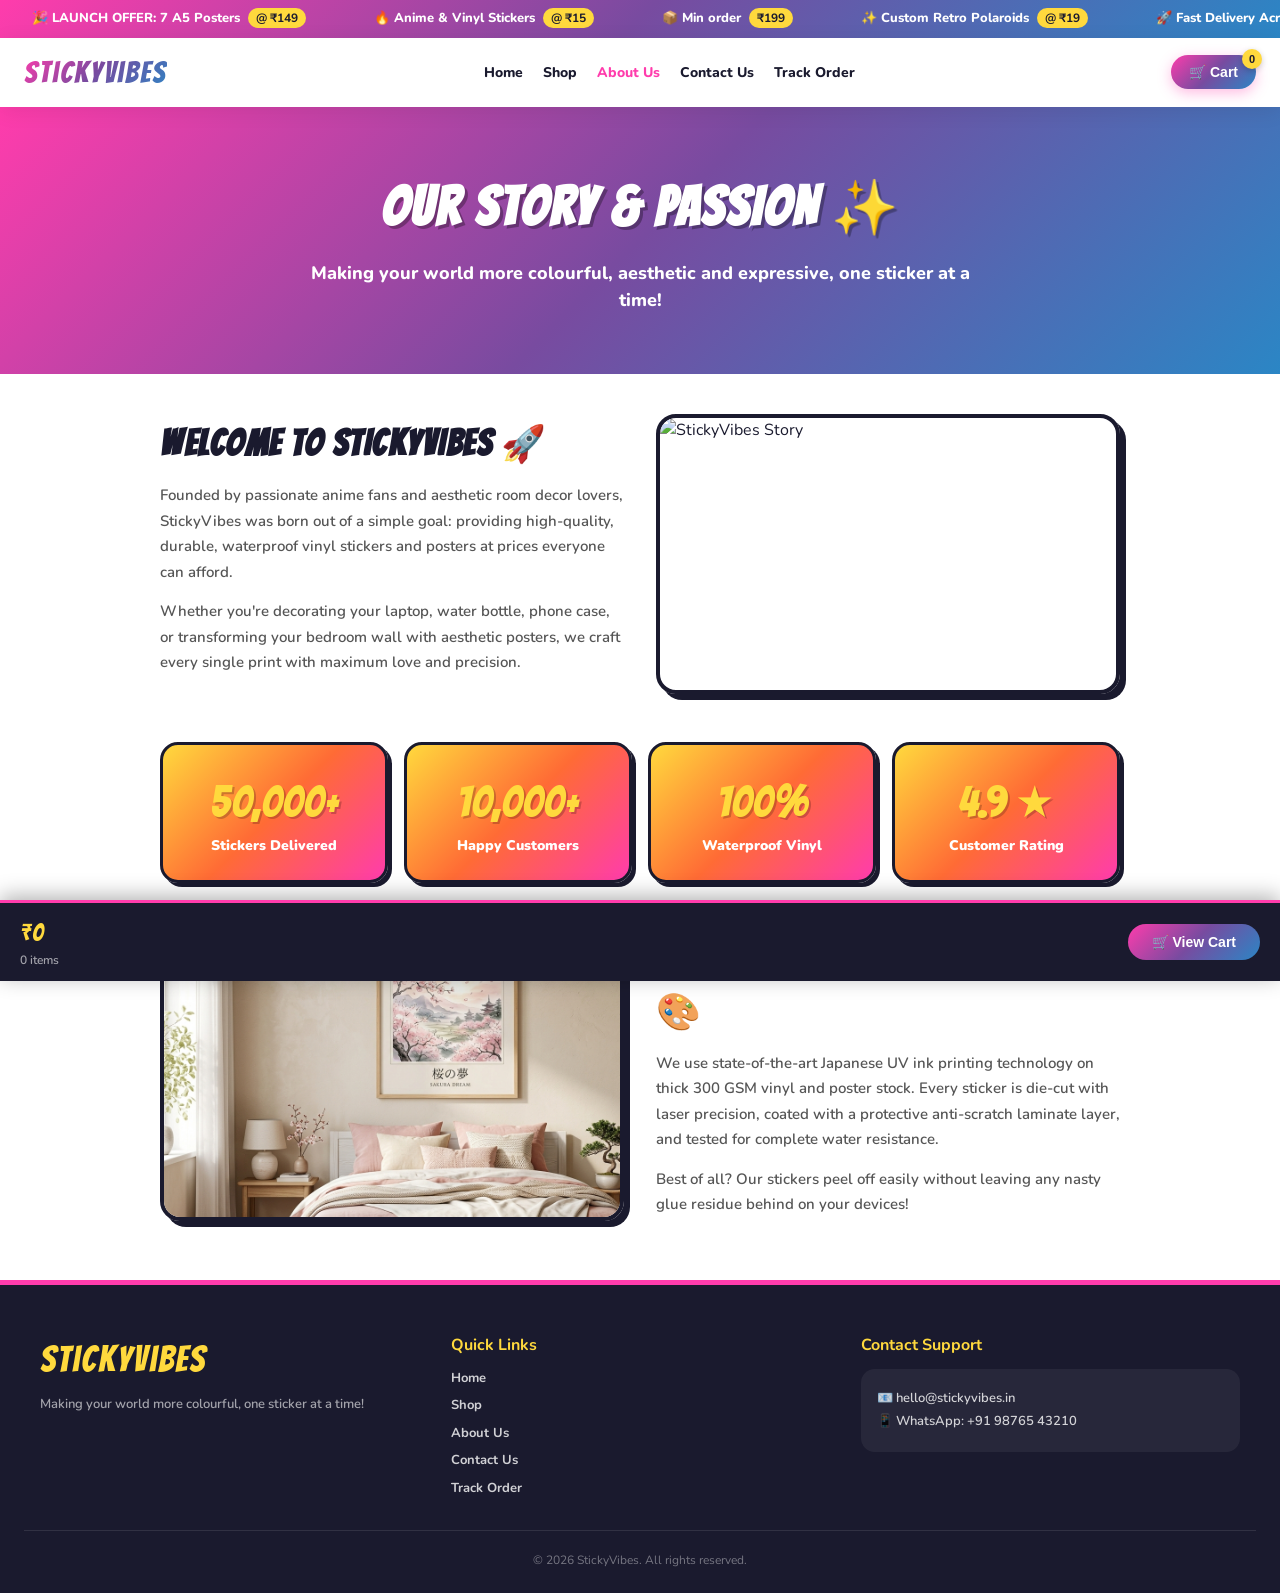
==== about.html @ 18e5ff11 "Add files via upload" ====
<!DOCTYPE html>
<html lang="en">
<head>
  <meta charset="UTF-8">
  <meta name="viewport" content="width=device-width, initial-scale=1.0">
  <title>About Us — StickyVibes</title>
  <meta name="description" content="Learn about StickyVibes - India's favorite store for high-quality anime vinyl stickers, aesthetic room posters, and custom polaroids.">
  <link href="https://fonts.googleapis.com/css2?family=Bangers&family=Nunito:wght@400;700;800;900&display=swap" rel="stylesheet">
  <link rel="stylesheet" href="css/styles.css">
  <style>
    .about-hero {
      background: var(--g1);
      color: #fff;
      padding: 60px 20px;
      text-align: center;
    }
    .about-hero h1 {
      font-family: 'Bangers', cursive;
      font-size: 54px;
      letter-spacing: 2px;
      margin-bottom: 12px;
      text-shadow: 3px 3px 0 rgba(0,0,0,0.3);
    }
    .about-container {
      max-width: 1000px;
      margin: 40px auto;
      padding: 0 20px;
    }
    .about-section {
      display: grid;
      grid-template-columns: repeat(auto-fit, minmax(300px, 1fr));
      gap: 32px;
      align-items: center;
      margin-bottom: 48px;
    }
    .about-text h2 {
      font-family: 'Bangers', cursive;
      font-size: 36px;
      color: var(--dk);
      letter-spacing: 1.5px;
      margin-bottom: 12px;
    }
    .about-text p {
      font-size: 15px;
      color: #555;
      font-weight: 600;
      line-height: 1.7;
      margin-bottom: 14px;
    }
    .about-img {
      border-radius: 20px;
      border: 4px solid var(--dk);
      box-shadow: var(--shadow-neo-lg);
      overflow: hidden;
      height: 280px;
    }
    .about-img img {
      width: 100%;
      height: 100%;
      object-fit: cover;
    }
    .stats-grid {
      display: grid;
      grid-template-columns: repeat(auto-fit, minmax(180px, 1fr));
      gap: 16px;
      margin: 30px 0;
    }
    .stat-card {
      background: var(--g2);
      border-radius: 18px;
      border: 3px solid var(--dk);
      box-shadow: var(--shadow-neo);
      padding: 24px 16px;
      text-align: center;
      color: #fff;
    }
    .stat-num {
      font-family: 'Bangers', cursive;
      font-size: 44px;
      color: var(--yw);
      text-shadow: 2px 2px 0 rgba(0,0,0,0.2);
    }
    .stat-lbl {
      font-weight: 900;
      font-size: 14px;
    }
  </style>
</head>
<body>

  <!-- ANNOUNCEMENT MARQUEE -->
  <div class="abar">
    <div class="atrk">
      <span class="aitm">🎉 LAUNCH OFFER: 7 A5 Posters <b>@ ₹149</b></span>
      <span class="aitm">🔥 Anime & Vinyl Stickers <b>@ ₹15</b></span>
      <span class="aitm">📦 Min order <b>₹199</b></span>
      <span class="aitm">✨ Custom Retro Polaroids <b>@ ₹19</b></span>
      <span class="aitm">🚀 Fast Delivery Across India</span>
    </div>
  </div>

  <!-- NAVBAR -->
  <nav>
    <a href="index.html" class="logo">StickyVibes</a>
    <ul class="nav-links">
      <li><a href="index.html">Home</a></li>
      <li><a href="shop.html">Shop</a></li>
      <li><a href="about.html" class="active">About Us</a></li>
      <li><a href="contact.html">Contact Us</a></li>
      <li><a href="track.html">Track Order</a></li>
    </ul>
    <div class="nav-actions">
      <button class="mobile-toggle" onclick="toggleMobileMenu()">☰ Menu</button>
      <button class="cbtn" onclick="openCartDrawer()">🛒 Cart <span class="cnum" id="CNUM">0</span></button>
    </div>
  </nav>

  <!-- ABOUT HERO -->
  <div class="about-hero">
    <h1>OUR STORY & PASSION ✨</h1>
    <p style="font-size:18px;font-weight:800;max-width:700px;margin:0 auto">Making your world more colourful, aesthetic and expressive, one sticker at a time!</p>
  </div>

  <!-- ABOUT MAIN CONTENT -->
  <div class="about-container">
    
    <!-- SECTION 1 -->
    <div class="about-section">
      <div class="about-text">
        <h2>WELCOME TO STICKYVIBES 🚀</h2>
        <p>Founded by passionate anime fans and aesthetic room decor lovers, StickyVibes was born out of a simple goal: providing high-quality, durable, waterproof vinyl stickers and posters at prices everyone can afford.</p>
        <p>Whether you're decorating your laptop, water bottle, phone case, or transforming your bedroom wall with aesthetic posters, we craft every single print with maximum love and precision.</p>
      </div>
      <div class="about-img">
        <img src="https://images.unsplash.com/photo-1572375992501-4b0892d50c69?w=800&auto=format&fit=crop&q=80" alt="StickyVibes Story">
      </div>
    </div>

    <!-- STATS BANNERS -->
    <div class="stats-grid">
      <div class="stat-card">
        <div class="stat-num">50,000+</div>
        <div class="stat-lbl">Stickers Delivered</div>
      </div>
      <div class="stat-card">
        <div class="stat-num">10,000+</div>
        <div class="stat-lbl">Happy Customers</div>
      </div>
      <div class="stat-card">
        <div class="stat-num">100%</div>
        <div class="stat-lbl">Waterproof Vinyl</div>
      </div>
      <div class="stat-card">
        <div class="stat-num">4.9 ★</div>
        <div class="stat-lbl">Customer Rating</div>
      </div>
    </div>

    <!-- SECTION 2 -->
    <div class="about-section" style="margin-top:48px">
      <div class="about-img">
        <img src="images/sakura_poster_1784612794472.png" alt="Print Quality">
      </div>
      <div class="about-text">
        <h2>WHY OUR QUALITY IS UNBEATABLE 🎨</h2>
        <p>We use state-of-the-art Japanese UV ink printing technology on thick 300 GSM vinyl and poster stock. Every sticker is die-cut with laser precision, coated with a protective anti-scratch laminate layer, and tested for complete water resistance.</p>
        <p>Best of all? Our stickers peel off easily without leaving any nasty glue residue behind on your devices!</p>
      </div>
    </div>

  </div>

  <!-- FOOTER -->
  <footer>
    <div class="foot-container">
      <div>
        <div class="flogo">StickyVibes</div>
        <p class="ftag">Making your world more colourful, one sticker at a time!</p>
      </div>
      <div>
        <h4 style="color:var(--yw);margin-bottom:12px;font-size:16px">Quick Links</h4>
        <div class="flinks">
          <a href="index.html">Home</a>
          <a href="shop.html">Shop</a>
          <a href="about.html">About Us</a>
          <a href="contact.html">Contact Us</a>
          <a href="track.html">Track Order</a>
        </div>
      </div>
      <div>
        <h4 style="color:var(--yw);margin-bottom:12px;font-size:16px">Contact Support</h4>
        <div class="fcon">
          <p>📧 hello@stickyvibes.in</p>
          <p>📱 WhatsApp: +91 98765 43210</p>
        </div>
      </div>
    </div>
    <div class="fbot">© 2026 StickyVibes. All rights reserved.</div>
  </footer>

  <!-- STICKY CART BAR -->
  <div class="scar" id="SCAR">
    <div>
      <div class="scpr" id="SCPR">₹0</div>
      <div class="scit" id="SCIT">0 items</div>
    </div>
    <button class="scbtn" onclick="openCartDrawer()">🛒 View Cart</button>
  </div>

  <!-- CART DRAWER MODAL -->
  <div class="cbg" id="CBG" onclick="closeCartDrawer()"></div>
  <div class="cpanel" id="CPANEL">
    <div class="cphd">
      <h3>🛒 YOUR CART</h3>
      <button class="cpclose" onclick="closeCartDrawer()">✕</button>
    </div>
    <div class="cpitems" id="CPITEMS"></div>
    <div class="cpfoot">
      <div class="cptot">
        <span>Total</span>
        <span class="cptotpr" id="CPTOT">₹0</span>
      </div>
      <a href="checkout.html" class="cobtn" style="display:block;text-align:center;text-decoration:none">💳 PROCEED TO CHECKOUT</a>
    </div>
  </div>

  <!-- SCRIPTS -->
  <script src="js/supabase.js"></script>
  <script src="js/cart.js"></script>
</body>
</html>
---- css/styles.css ----
/* ============================================================
   STICKYVIBES E-COMMERCE DESIGN SYSTEM & STYLES
   ============================================================ */
:root {
  --pk: #FF3CAC;
  --pu: #784BA0;
  --bl: #2B86C5;
  --yw: #FFD93D;
  --or: #FF6B35;
  --gr: #06D6A0;
  --dk: #1a1a2e;
  --light-bg: #f8f9fe;
  --card-bg: #ffffff;
  --g1: linear-gradient(135deg, #FF3CAC 0%, #784BA0 50%, #2B86C5 100%);
  --g2: linear-gradient(135deg, #FFD93D 0%, #FF6B35 50%, #FF3CAC 100%);
  --g3: linear-gradient(135deg, #06D6A0 0%, #2B86C5 100%);
  --shadow-sm: 0 4px 12px rgba(0, 0, 0, 0.06);
  --shadow-neo: 4px 4px 0px var(--dk);
  --shadow-neo-lg: 6px 6px 0px var(--dk);
}

* {
  margin: 0;
  padding: 0;
  box-sizing: border-box;
}

html {
  scroll-behavior: smooth;
}

body {
  font-family: 'Nunito', sans-serif;
  background-color: #ffffff;
  color: var(--dk);
  overflow-x: hidden;
  line-height: 1.5;
}

a {
  text-decoration: none;
  color: inherit;
}

/* --- ANNOUNCEMENT MARQUEE --- */
.abar {
  background: var(--g1);
  color: #fff;
  padding: 9px 0;
  overflow: hidden;
  font-size: 13px;
}
.atrk {
  display: flex;
  animation: scrollMarquee 24s linear infinite;
  white-space: nowrap;
}
.aitm {
  padding: 0 32px;
  font-weight: 800;
}
.aitm b {
  background: var(--yw);
  color: var(--dk);
  padding: 2px 8px;
  border-radius: 18px;
  margin: 0 4px;
  font-size: 12px;
}
@keyframes scrollMarquee {
  0% { transform: translateX(0); }
  100% { transform: translateX(-50%); }
}

/* --- NAVBAR --- */
nav {
  background: #ffffff;
  padding: 12px 24px;
  display: flex;
  align-items: center;
  justify-content: space-between;
  box-shadow: 0 4px 20px rgba(0, 0, 0, 0.08);
  position: sticky;
  top: 0;
  z-index: 100;
}
.nav-brand {
  display: flex;
  align-items: center;
  gap: 20px;
}
.logo {
  font-family: 'Bangers', cursive;
  font-size: 30px;
  background: var(--g1);
  -webkit-background-clip: text;
  -webkit-text-fill-color: transparent;
  letter-spacing: 2px;
  cursor: pointer;
  user-select: none;
}
.nav-links {
  display: flex;
  align-items: center;
  gap: 20px;
  list-style: none;
}
.nav-links a {
  font-weight: 800;
  font-size: 14px;
  color: var(--dk);
  transition: color 0.2s;
}
.nav-links a:hover, .nav-links a.active {
  color: var(--pk);
}
.nav-actions {
  display: flex;
  align-items: center;
  gap: 12px;
}
.cbtn {
  background: var(--g1);
  color: #fff;
  border: none;
  padding: 9px 18px;
  border-radius: 30px;
  font-weight: 800;
  cursor: pointer;
  font-size: 14px;
  position: relative;
  box-shadow: 0 4px 14px rgba(255, 60, 172, 0.35);
  display: flex;
  align-items: center;
  gap: 6px;
  transition: transform 0.15s;
}
.cbtn:hover {
  transform: translateY(-2px);
}
.cnum {
  position: absolute;
  top: -6px;
  right: -6px;
  background: var(--yw);
  color: var(--dk);
  width: 20px;
  height: 20px;
  border-radius: 50%;
  font-size: 11px;
  font-weight: 900;
  display: flex;
  align-items: center;
  justify-content: center;
  box-shadow: 0 2px 6px rgba(0,0,0,0.2);
}

/* --- HERO SECTION --- */
.hero {
  position: relative;
  overflow: hidden;
  min-height: 340px;
  display: block;
}
.hero-bg {
  position: absolute;
  inset: 0;
  background: var(--g1);
}
.hero-bg-img {
  width: 100%;
  height: 100%;
  object-fit: cover;
  display: block;
  position: absolute;
  inset: 0;
}
.hero-overlay {
  position: absolute;
  inset: 0;
  background: linear-gradient(135deg, rgba(0,0,0,0.65) 0%, rgba(0,0,0,0.3) 100%);
}
.hero-inner {
  position: relative;
  z-index: 2;
  padding: 60px 20px;
  text-align: center;
  max-width: 900px;
  margin: 0 auto;
}
.hbadge {
  display: inline-block;
  background: var(--yw);
  color: var(--dk);
  font-family: 'Bangers', cursive;
  font-size: 18px;
  padding: 6px 20px;
  border-radius: 30px;
  margin-bottom: 16px;
  box-shadow: 3px 3px 0 rgba(0, 0, 0, 0.2);
  animation: wiggle 2s ease-in-out infinite;
}
@keyframes wiggle {
  0%, 100% { transform: rotate(-2deg); }
  50% { transform: rotate(2deg); }
}
.hero-inner h1 {
  font-family: 'Bangers', cursive;
  font-size: 64px;
  color: #fff;
  text-shadow: 3px 3px 0 rgba(0, 0, 0, 0.35);
  line-height: 1.05;
  letter-spacing: 3px;
  margin-bottom: 12px;
}
.hero-inner h1 span {
  color: var(--yw);
}
.hsub {
  color: rgba(255, 255, 255, 0.95);
  font-size: 18px;
  font-weight: 800;
  margin-bottom: 24px;
  text-shadow: 1px 1px 6px rgba(0, 0, 0, 0.5);
}
.hpill {
  background: #fff;
  display: inline-block;
  padding: 10px 28px;
  border-radius: 50px;
  font-family: 'Bangers', cursive;
  font-size: 26px;
  color: var(--pk);
  margin-bottom: 24px;
  box-shadow: 0 6px 20px rgba(0, 0, 0, 0.25);
  letter-spacing: 2px;
}
.hbtns {
  display: flex;
  gap: 14px;
  justify-content: center;
  flex-wrap: wrap;
}
.by {
  background: var(--yw);
  color: var(--dk);
  padding: 14px 28px;
  border: none;
  border-radius: 50px;
  font-weight: 900;
  font-size: 15px;
  cursor: pointer;
  box-shadow: 4px 4px 0 rgba(0, 0, 0, 0.2);
  text-decoration: none;
  display: inline-block;
  transition: transform 0.15s;
}
.by:hover {
  transform: scale(1.04);
}
.bw {
  background: transparent;
  color: #fff;
  padding: 14px 28px;
  border: 3px solid #fff;
  border-radius: 50px;
  font-weight: 900;
  font-size: 15px;
  cursor: pointer;
  text-decoration: none;
  display: inline-block;
  transition: background 0.2s;
}
.bw:hover {
  background: rgba(255, 255, 255, 0.15);
}

/* --- BANNER CAROUSEL --- */
.hbanner-wrap {
  position: relative;
  overflow: hidden;
  background: var(--dk);
}
.hbanner-track {
  display: flex;
  transition: transform 0.5s cubic-bezier(0.4, 0, 0.2, 1);
}
.hbanner-slide {
  min-width: 100%;
  position: relative;
  overflow: hidden;
}
.hbanner-slide img {
  width: 100%;
  height: 320px;
  object-fit: cover;
  display: block;
}
.hbanner-slide .hbs-over {
  position: absolute;
  inset: 0;
  background: linear-gradient(to top, rgba(0,0,0,0.8) 0%, rgba(0,0,0,0.15) 70%);
  display: flex;
  flex-direction: column;
  justify-content: flex-end;
  padding: 28px 24px;
}
.hbs-badge {
  display: inline-block;
  background: var(--pk);
  color: #fff;
  font-weight: 900;
  font-size: 12px;
  padding: 4px 12px;
  border-radius: 18px;
  margin-bottom: 8px;
  width: fit-content;
}
.hbs-title {
  font-family: 'Bangers', cursive;
  font-size: 36px;
  color: #fff;
  letter-spacing: 2px;
  line-height: 1.1;
  margin-bottom: 6px;
  text-shadow: 2px 2px 0 rgba(0, 0, 0, 0.4);
}
.hbs-sub {
  font-size: 14px;
  color: rgba(255, 255, 255, 0.9);
  font-weight: 700;
  margin-bottom: 14px;
}
.hbs-btn {
  display: inline-block;
  background: var(--yw);
  color: var(--dk);
  padding: 10px 24px;
  border: none;
  border-radius: 30px;
  font-weight: 900;
  font-size: 14px;
  cursor: pointer;
  box-shadow: 3px 3px 0 rgba(0, 0, 0, 0.3);
  width: fit-content;
}

.hbanner-dots {
  position: absolute;
  bottom: 12px;
  left: 50%;
  transform: translateX(-50%);
  display: flex;
  gap: 8px;
  z-index: 5;
}
.hbd {
  width: 9px;
  height: 9px;
  border-radius: 50%;
  background: rgba(255, 255, 255, 0.4);
  cursor: pointer;
  transition: all 0.2s;
}
.hbd.on {
  background: #fff;
  transform: scale(1.3);
}
.hbarr {
  position: absolute;
  top: 50%;
  transform: translateY(-50%);
  background: rgba(255, 255, 255, 0.25);
  border: none;
  color: #fff;
  width: 36px;
  height: 36px;
  border-radius: 50%;
  cursor: pointer;
  font-size: 20px;
  display: flex;
  align-items: center;
  justify-content: center;
  z-index: 5;
  backdrop-filter: blur(4px);
}
.hbarr.prev { left: 12px; }
.hbarr.next { right: 12px; }

/* --- SECTION HEADERS --- */
.sh {
  text-align: center;
  padding: 40px 20px 20px;
  max-width: 800px;
  margin: 0 auto;
}
.sh h2 {
  font-family: 'Bangers', cursive;
  font-size: 42px;
  letter-spacing: 2px;
  line-height: 1.05;
}
.sh p {
  color: #666;
  font-weight: 700;
  margin-top: 6px;
  font-size: 15px;
}
.stag {
  display: inline-block;
  background: var(--g1);
  color: #fff;
  font-weight: 800;
  font-size: 12px;
  padding: 4px 16px;
  border-radius: 20px;
  margin-bottom: 8px;
  letter-spacing: 1px;
}

/* --- CATEGORIES GRID --- */
.cats {
  padding: 12px 20px 32px;
  max-width: 1200px;
  margin: 0 auto;
}
.cgrid {
  display: grid;
  grid-template-columns: repeat(auto-fit, minmax(220px, 1fr));
  gap: 16px;
}
.ccard {
  border-radius: 20px;
  padding: 16px;
  text-align: center;
  cursor: pointer;
  border: 3px solid var(--dk);
  box-shadow: var(--shadow-neo);
  text-decoration: none;
  display: block;
  transition: transform 0.15s, box-shadow 0.15s;
  overflow: hidden;
}
.ccard:hover {
  transform: translate(-3px, -3px);
  box-shadow: 7px 7px 0 var(--dk);
}
.ccard:active {
  transform: translate(2px, 2px);
  box-shadow: 2px 2px 0 var(--dk);
}
.ccard:nth-child(1) { background: linear-gradient(135deg, #FFD93D, #FF6B35); }
.ccard:nth-child(2) { background: linear-gradient(135deg, #FF3CAC, #784BA0); }
.ccard:nth-child(3) { background: linear-gradient(135deg, #2B86C5, #06D6A0); }
.ccard:nth-child(4) { background: linear-gradient(135deg, #FF3CAC, #FFD93D); }
.cimg {
  height: 120px;
  border-radius: 14px;
  overflow: hidden;
  margin-bottom: 10px;
  border: 2.5px solid var(--dk);
  background: #fff;
}
.cimg img {
  width: 100%;
  height: 100%;
  object-fit: cover;
  display: block;
}
.cnm {
  font-family: 'Bangers', cursive;
  font-size: 24px;
  color: #fff;
  text-shadow: 2px 2px 0 rgba(0, 0, 0, 0.2);
  letter-spacing: 1px;
}
.cpr {
  background: #fff;
  color: var(--dk);
  font-weight: 900;
  font-size: 12px;
  padding: 3px 12px;
  border-radius: 20px;
  display: inline-block;
  margin-top: 6px;
}

/* --- PRODUCT CARDS --- */
.prods {
  padding: 12px 20px 36px;
  max-width: 1200px;
  margin: 0 auto;
}
.pgrid {
  display: grid;
  grid-template-columns: repeat(auto-fill, minmax(240px, 1fr));
  gap: 20px;
}
.pcard {
  background: #fff;
  border-radius: 20px;
  border: 3px solid var(--dk);
  box-shadow: var(--shadow-neo);
  overflow: hidden;
  position: relative;
  transition: transform 0.15s, box-shadow 0.15s;
  display: flex;
  flex-direction: column;
}
.pcard:hover {
  transform: translate(-3px, -3px);
  box-shadow: 8px 8px 0 var(--dk);
}
.pthumb {
  height: 180px;
  position: relative;
  overflow: hidden;
  background: #f5f5f5;
  cursor: pointer;
}
.pthumb img {
  width: 100%;
  height: 100%;
  object-fit: cover;
  display: block;
  transition: transform 0.3s ease;
}
.pcard:hover .pthumb img {
  transform: scale(1.05);
}
.pbadge {
  position: absolute;
  top: 10px;
  right: 10px;
  background: var(--pk);
  color: #fff;
  font-weight: 900;
  font-size: 11px;
  padding: 4px 10px;
  border-radius: 20px;
  border: 2px solid #fff;
  z-index: 1;
}
.pbadge.hot { background: var(--or); }
.pbadge.new { background: var(--gr); color: var(--dk); }
.pbadge.trend { background: var(--pu); }

.pinfo {
  padding: 14px;
  display: flex;
  flex-direction: column;
  flex: 1;
}
.pinfo h3 {
  font-weight: 900;
  font-size: 15px;
  margin-bottom: 4px;
  color: var(--dk);
  cursor: pointer;
}
.pinfo h3:hover {
  color: var(--pk);
}
.pinfo p {
  font-size: 12px;
  color: #777;
  margin-bottom: 12px;
  flex: 1;
}
.prow {
  display: flex;
  align-items: center;
  justify-content: space-between;
  margin-top: auto;
}
.pprice {
  font-family: 'Bangers', cursive;
  font-size: 24px;
  color: var(--pk);
  letter-spacing: 1px;
}
.abtn {
  background: var(--g1);
  color: #fff;
  border: none;
  padding: 8px 16px;
  border-radius: 20px;
  font-weight: 900;
  font-size: 13px;
  cursor: pointer;
  box-shadow: 2px 2px 0 rgba(0, 0, 0, 0.15);
  transition: transform 0.1s;
}
.abtn:hover {
  transform: scale(1.05);
}

/* --- LAUNCH OFFER CARD --- */
.osec {
  padding: 12px 20px 40px;
  max-width: 800px;
  margin: 0 auto;
}
.ocard {
  background: var(--g2);
  border-radius: 24px;
  border: 4px solid var(--dk);
  box-shadow: var(--shadow-neo-lg);
  padding: 32px 24px;
  text-align: center;
  position: relative;
  overflow: hidden;
}
.oribb {
  position: absolute;
  top: 20px;
  left: -30px;
  background: var(--dk);
  color: var(--yw);
  font-family: 'Bangers', cursive;
  font-size: 13px;
  padding: 6px 42px;
  transform: rotate(-35deg);
  letter-spacing: 2px;
}
.ocard h2 {
  font-family: 'Bangers', cursive;
  font-size: 48px;
  color: #fff;
  text-shadow: 3px 3px 0 rgba(0, 0, 0, 0.2);
  line-height: 1;
  margin-bottom: 6px;
  letter-spacing: 2px;
}
.ostrike {
  color: rgba(255, 255, 255, 0.75);
  font-weight: 700;
  text-decoration: line-through;
  font-size: 16px;
}
.obig {
  font-family: 'Bangers', cursive;
  font-size: 64px;
  color: var(--yw);
  text-shadow: 4px 4px 0 rgba(0, 0, 0, 0.2);
  letter-spacing: 3px;
  line-height: 1;
}
.olist {
  background: rgba(255, 255, 255, 0.2);
  border-radius: 14px;
  padding: 12px;
  margin: 16px 0;
}
.olist p {
  color: #fff;
  font-weight: 800;
  font-size: 14px;
  margin: 4px 0;
}
.obtn {
  background: var(--dk);
  color: var(--yw);
  width: 100%;
  padding: 16px;
  border: none;
  border-radius: 50px;
  font-family: 'Bangers', cursive;
  font-size: 24px;
  cursor: pointer;
  letter-spacing: 3px;
  box-shadow: 4px 4px 0 rgba(0, 0, 0, 0.3);
  animation: pulseDeal 2s infinite;
}
@keyframes pulseDeal {
  0%, 100% { transform: scale(1); }
  50% { transform: scale(1.02); }
}

/* --- REVIEWS & WHY US --- */
.wsec {
  background: #f9f9ff;
  padding: 40px 20px;
}
.wgrid {
  display: grid;
  grid-template-columns: repeat(auto-fit, minmax(180px, 1fr));
  gap: 16px;
  max-width: 1200px;
  margin: 20px auto 0;
}
.wcard {
  background: #fff;
  border-radius: 16px;
  border: 3px solid var(--dk);
  box-shadow: var(--shadow-neo);
  padding: 20px 14px;
  text-align: center;
}
.wico { font-size: 36px; margin-bottom: 8px; }
.wcard h3 { font-weight: 900; font-size: 14px; color: var(--dk); margin-bottom: 4px; }
.wcard p { font-size: 12px; color: #666; font-weight: 600; }

.rsec { padding: 40px 20px; max-width: 1200px; margin: 0 auto; }
.rgrid { display: grid; grid-template-columns: repeat(auto-fit, minmax(260px, 1fr)); gap: 16px; margin-top: 20px; }
.rcard { background: #fff; border-radius: 16px; border: 3px solid var(--dk); box-shadow: var(--shadow-neo); padding: 18px; }
.rstars { color: var(--yw); font-size: 18px; margin-bottom: 6px; }
.rtxt { font-size: 13px; font-weight: 600; color: #444; margin-bottom: 10px; }
.rnm { font-weight: 900; font-size: 12px; color: var(--pk); }
.rchk { font-size: 11px; color: var(--gr); font-weight: 700; }

/* --- INSTAGRAM GRID --- */
.isec { padding: 40px 20px; background: var(--dk); }
.isec .sh h2 { color: #fff; } .isec .sh p { color: rgba(255,255,255,0.6); }
.igrid { display: grid; grid-template-columns: repeat(auto-fit, minmax(140px, 1fr)); gap: 10px; max-width: 1000px; margin: 20px auto 0; }
.iitem { aspect-ratio: 1; border-radius: 12px; overflow: hidden; border: 2px solid rgba(255,255,255,0.15); }
.ifollow { text-align: center; margin-top: 24px; }
.ifollow a { background: var(--g1); color: #fff; padding: 12px 28px; border-radius: 50px; font-weight: 900; font-size: 14px; display: inline-block; }

/* --- FOOTER --- */
footer {
  background: var(--dk);
  color: #fff;
  padding: 48px 24px 24px;
  border-top: 5px solid var(--pk);
}
.foot-container {
  max-width: 1200px;
  margin: 0 auto;
  display: grid;
  grid-template-columns: repeat(auto-fit, minmax(220px, 1fr));
  gap: 32px;
  margin-bottom: 32px;
}
.flogo { font-family: 'Bangers', cursive; font-size: 36px; color: var(--yw); letter-spacing: 2px; margin-bottom: 8px; }
.ftag { font-size: 13px; color: rgba(255,255,255,0.6); font-weight: 600; margin-bottom: 16px; }
.flinks { display: flex; flex-direction: column; gap: 8px; }
.flinks a { color: rgba(255,255,255,0.8); font-size: 13px; font-weight: 700; transition: color 0.2s; }
.flinks a:hover { color: var(--yw); }
.fcon { background: rgba(255,255,255,0.06); border-radius: 14px; padding: 16px; }
.fcon p { font-size: 13px; color: rgba(255,255,255,0.8); font-weight: 600; margin: 4px 0; }
.fbot { text-align: center; font-size: 12px; color: rgba(255,255,255,0.4); padding-top: 20px; border-top: 1px solid rgba(255,255,255,0.1); }

/* --- FLOATING CART & WHATSAPP --- */
.scar {
  position: fixed;
  bottom: 0;
  left: 0;
  right: 0;
  background: var(--dk);
  padding: 12px 20px;
  z-index: 200;
  display: flex;
  align-items: center;
  justify-content: space-between;
  box-shadow: 0 -4px 20px rgba(0,0,0,0.3);
  border-top: 3px solid var(--pk);
  transform: translateY(100%);
  transition: transform 0.3s;
}
.scar.on { transform: translateY(0); }
.scpr { font-family: 'Bangers', cursive; font-size: 24px; color: var(--yw); letter-spacing: 1px; }
.scit { font-size: 12px; color: rgba(255,255,255,0.6); font-weight: 600; }
.scbtn { background: var(--g1); color: #fff; border: none; padding: 10px 24px; border-radius: 30px; font-weight: 900; font-size: 14px; cursor: pointer; }

.wabtn {
  position: fixed;
  bottom: 84px;
  right: 18px;
  background: #25D366;
  color: #fff;
  width: 54px;
  height: 54px;
  border-radius: 50%;
  display: flex;
  align-items: center;
  justify-content: center;
  font-size: 26px;
  box-shadow: 0 4px 20px rgba(37,211,102,0.5);
  z-index: 199;
  text-decoration: none;
  animation: bounceWa 3s ease-in-out infinite;
}
@keyframes bounceWa {
  0%, 100% { transform: translateY(0); }
  50% { transform: translateY(-8px); }
}

/* --- CART DRAWER --- */
.cbg { position: fixed; inset: 0; background: rgba(0,0,0,0.6); z-index: 499; display: none; }
.cbg.on { display: block; }
.cpanel {
  position: fixed;
  top: 0;
  right: -100%;
  width: 100%;
  max-width: 420px;
  height: 100%;
  background: #fff;
  z-index: 500;
  transition: right 0.3s ease;
  display: flex;
  flex-direction: column;
  box-shadow: -6px 0 24px rgba(0,0,0,0.2);
}
.cpanel.on { right: 0; }
.cphd { background: var(--g1); padding: 20px; display: flex; align-items: center; justify-content: space-between; }
.cphd h3 { font-family: 'Bangers', cursive; font-size: 26px; color: #fff; letter-spacing: 2px; }
.cpclose { background: none; border: none; color: #fff; font-size: 26px; cursor: pointer; font-weight: 900; }
.cpitems { flex: 1; overflow-y: auto; padding: 16px; }
.cpitem { display: flex; align-items: center; gap: 12px; border-bottom: 2px solid #f0f0f0; padding: 12px 0; }
.cpth { width: 64px; height: 64px; border-radius: 12px; overflow: hidden; flex-shrink: 0; border: 2px solid #eee; }
.cpth img { width: 100%; height: 100%; object-fit: cover; }
.cpnm { font-weight: 900; font-size: 13px; margin-bottom: 2px; }
.cppr { font-family: 'Bangers', cursive; font-size: 20px; color: var(--pk); letter-spacing: 1px; }
.cpqty { display: flex; align-items: center; gap: 8px; margin-top: 4px; }
.qbtn { background: var(--g1); color: #fff; border: none; width: 24px; height: 24px; border-radius: 50%; font-weight: 900; cursor: pointer; font-size: 14px; display: flex; align-items: center; justify-content: center; }
.cpfoot { padding: 20px; border-top: 3px solid #eee; background: #fff; }
.cptot { display: flex; justify-content: space-between; align-items: center; margin-bottom: 10px; }
.cptot span:first-child { font-weight: 800; font-size: 15px; }
.cptotpr { font-family: 'Bangers', cursive; font-size: 28px; color: var(--pk); letter-spacing: 2px; }
.minnote { background: #fff3cd; color: #856404; padding: 8px 12px; border-radius: 8px; font-size: 12px; font-weight: 700; margin-bottom: 10px; text-align: center; display: none; }
.cobtn { background: var(--g1); color: #fff; border: none; width: 100%; padding: 16px; border-radius: 50px; font-family: 'Bangers', cursive; font-size: 22px; cursor: pointer; letter-spacing: 2px; }

/* --- TOAST --- */
.tst {
  position: fixed;
  bottom: 90px;
  left: 50%;
  transform: translateX(-50%) translateY(20px);
  background: var(--dk);
  color: #fff;
  padding: 10px 24px;
  border-radius: 30px;
  font-weight: 800;
  font-size: 13px;
  z-index: 900;
  opacity: 0;
  transition: all 0.3s;
  white-space: nowrap;
  border: 2px solid var(--pk);
  box-shadow: 0 4px 16px rgba(0,0,0,0.3);
}
.tst.on { opacity: 1; transform: translateX(-50%) translateY(0); }

/* --- MODAL DIALOGS --- */
.polmod { position: fixed; inset: 0; background: rgba(0,0,0,0.65); z-index: 700; display: none; align-items: flex-end; justify-content: center; }
.polmod.on { display: flex; }
.polbox { background: #fff; border-radius: 24px 24px 0 0; width: 100%; max-width: 540px; max-height: 85vh; overflow-y: auto; padding: 24px 20px 40px; }
.polbox h2 { font-family: 'Bangers', cursive; font-size: 28px; letter-spacing: 2px; margin-bottom: 12px; }
.polbox h3 { font-weight: 900; font-size: 15px; margin: 14px 0 4px; color: var(--pk); }
.polbox p { font-size: 12px; color: #555; font-weight: 600; line-height: 1.7; margin-bottom: 8px; }
.polcl { float: right; background: none; border: none; font-size: 24px; cursor: pointer; color: #bbb; }

/* --- MOBILE MENU TOGGLE --- */
.mobile-toggle {
  display: none;
  background: var(--g1);
  color: #fff;
  border: none;
  padding: 8px 14px;
  border-radius: 20px;
  font-weight: 800;
  font-size: 13px;
  cursor: pointer;
}

/* --- RESPONSIVE ADJUSTMENTS --- */
@media (max-width: 768px) {
  .mobile-toggle {
    display: block;
  }
  .nav-links {
    display: none;
    position: absolute;
    top: 100%;
    left: 0;
    right: 0;
    background: #ffffff;
    flex-direction: column;
    padding: 16px;
    gap: 14px;
    box-shadow: 0 10px 24px rgba(0,0,0,0.12);
    border-bottom: 3px solid var(--pk);
  }
  .nav-links.open {
    display: flex;
  }
  .hero-inner h1 { font-size: 42px; }
  .hero-inner { padding: 40px 16px; }
  .hbanner-slide img { height: 240px; }
  .hbs-title { font-size: 26px; }
  .sh h2 { font-size: 32px; }
}

@media (max-width: 500px) {
  .pgrid {
    grid-template-columns: repeat(2, 1fr);
    gap: 10px;
  }
  .pcard {
    border-width: 2px;
  }
  .pthumb {
    height: 130px;
  }
  .pinfo {
    padding: 8px 10px;
  }
  .pinfo h3 {
    font-size: 13px;
  }
  .pinfo p {
    font-size: 10px;
    margin-bottom: 6px;
  }
  .pprice {
    font-size: 16px;
  }
  .abtn {
    font-size: 11px;
    padding: 4px 10px;
  }
  .cgrid {
    grid-template-columns: repeat(2, 1fr);
    gap: 10px;
  }
  .ccard {
    padding: 10px;
    border-width: 2px;
  }
  .cimg {
    height: 80px;
    border-width: 2px;
  }
  .cnm {
    font-size: 16px;
  }
  .cpr {
    font-size: 10px;
    padding: 2px 8px;
  }
  .sh h2 {
    font-size: 26px;
  }
  .co-container {
    padding: 12px;
    gap: 14px;
  }
  .co-box {
    padding: 16px;
  }
  nav {
    padding: 10px 14px;
  }
  .logo {
    font-size: 22px;
  }
  .polbox {
    padding: 16px 14px 30px;
  }
  .tst {
    font-size: 11px;
    padding: 8px 16px;
    bottom: 80px;
  }
}
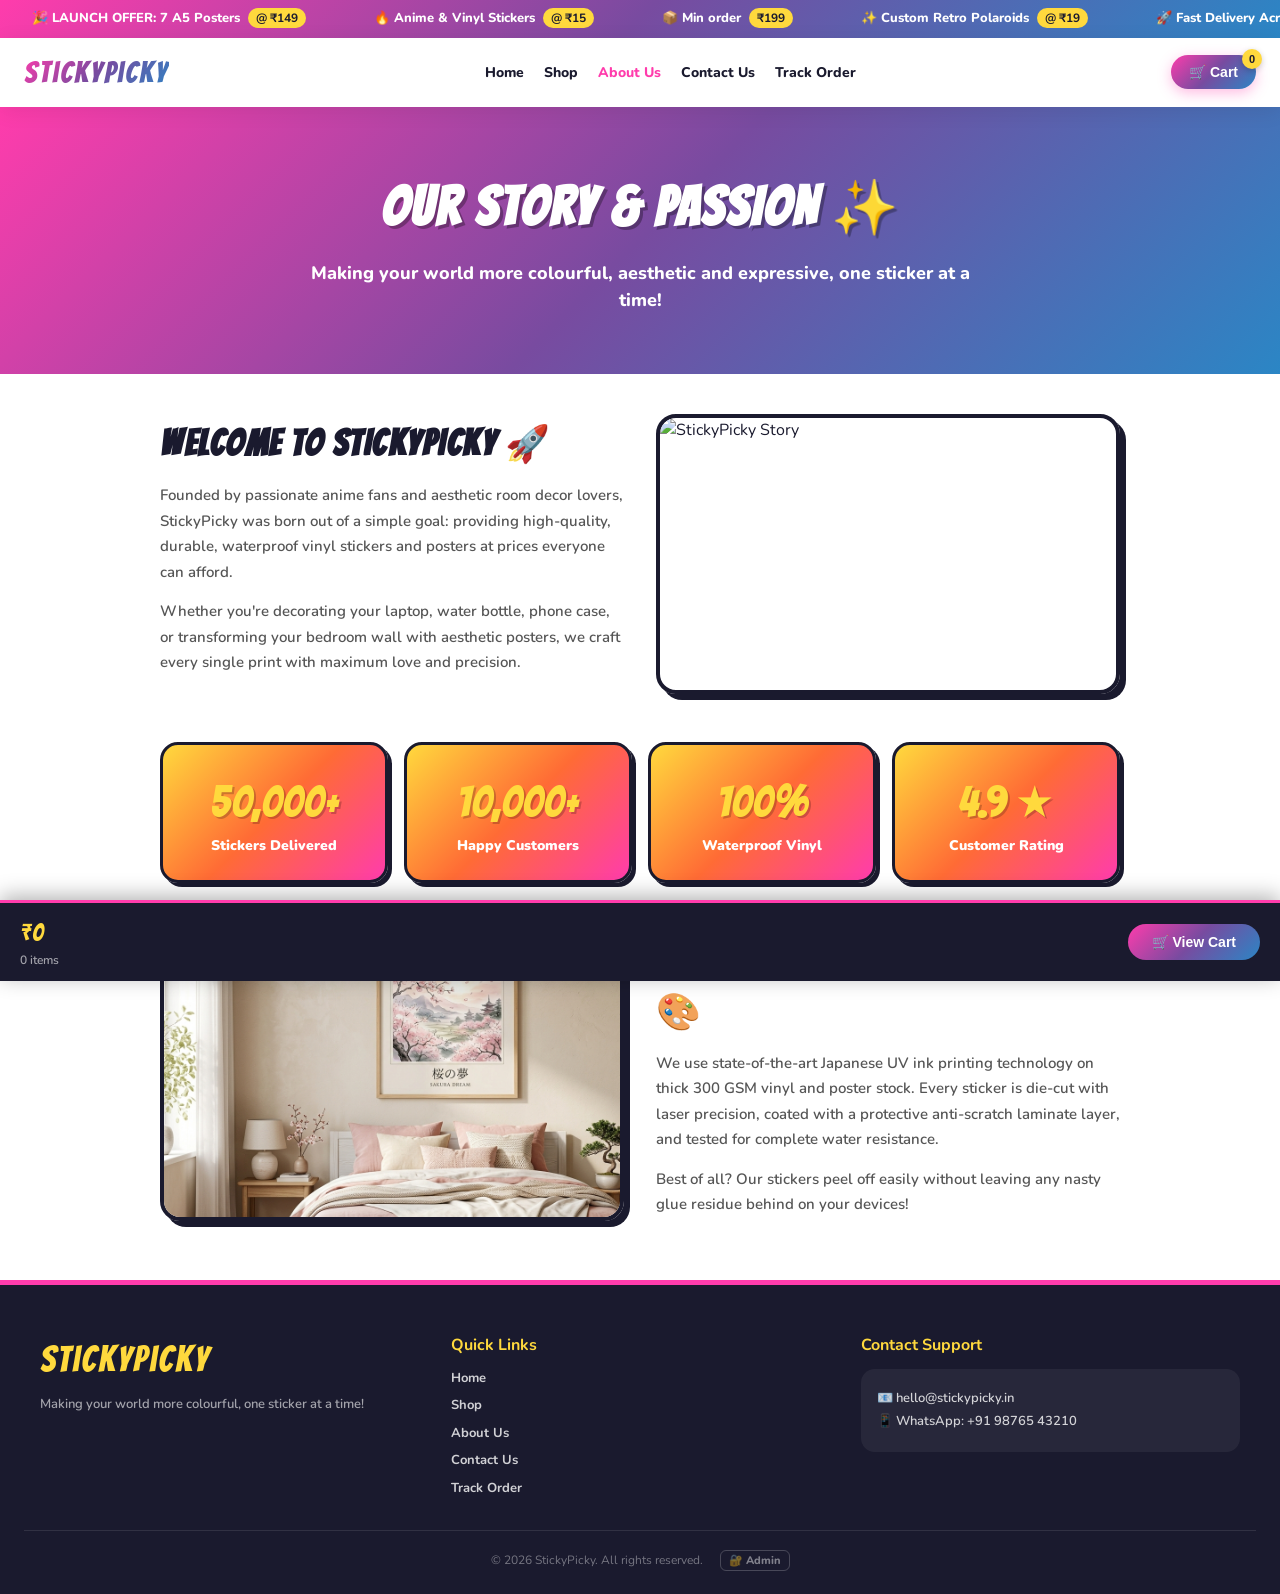
==== commit ec5a8854: "Add files via upload" ====
--- a/about.html
+++ b/about.html
@@ -1,231 +1,231 @@
-<!DOCTYPE html>
-<html lang="en">
-<head>
-  <meta charset="UTF-8">
-  <meta name="viewport" content="width=device-width, initial-scale=1.0">
-  <title>About Us — StickyVibes</title>
-  <meta name="description" content="Learn about StickyVibes - India's favorite store for high-quality anime vinyl stickers, aesthetic room posters, and custom polaroids.">
-  <link href="https://fonts.googleapis.com/css2?family=Bangers&family=Nunito:wght@400;700;800;900&display=swap" rel="stylesheet">
-  <link rel="stylesheet" href="css/styles.css">
-  <style>
-    .about-hero {
-      background: var(--g1);
-      color: #fff;
-      padding: 60px 20px;
-      text-align: center;
-    }
-    .about-hero h1 {
-      font-family: 'Bangers', cursive;
-      font-size: 54px;
-      letter-spacing: 2px;
-      margin-bottom: 12px;
-      text-shadow: 3px 3px 0 rgba(0,0,0,0.3);
-    }
-    .about-container {
-      max-width: 1000px;
-      margin: 40px auto;
-      padding: 0 20px;
-    }
-    .about-section {
-      display: grid;
-      grid-template-columns: repeat(auto-fit, minmax(300px, 1fr));
-      gap: 32px;
-      align-items: center;
-      margin-bottom: 48px;
-    }
-    .about-text h2 {
-      font-family: 'Bangers', cursive;
-      font-size: 36px;
-      color: var(--dk);
-      letter-spacing: 1.5px;
-      margin-bottom: 12px;
-    }
-    .about-text p {
-      font-size: 15px;
-      color: #555;
-      font-weight: 600;
-      line-height: 1.7;
-      margin-bottom: 14px;
-    }
-    .about-img {
-      border-radius: 20px;
-      border: 4px solid var(--dk);
-      box-shadow: var(--shadow-neo-lg);
-      overflow: hidden;
-      height: 280px;
-    }
-    .about-img img {
-      width: 100%;
-      height: 100%;
-      object-fit: cover;
-    }
-    .stats-grid {
-      display: grid;
-      grid-template-columns: repeat(auto-fit, minmax(180px, 1fr));
-      gap: 16px;
-      margin: 30px 0;
-    }
-    .stat-card {
-      background: var(--g2);
-      border-radius: 18px;
-      border: 3px solid var(--dk);
-      box-shadow: var(--shadow-neo);
-      padding: 24px 16px;
-      text-align: center;
-      color: #fff;
-    }
-    .stat-num {
-      font-family: 'Bangers', cursive;
-      font-size: 44px;
-      color: var(--yw);
-      text-shadow: 2px 2px 0 rgba(0,0,0,0.2);
-    }
-    .stat-lbl {
-      font-weight: 900;
-      font-size: 14px;
-    }
-  </style>
-</head>
-<body>
-
-  <!-- ANNOUNCEMENT MARQUEE -->
-  <div class="abar">
-    <div class="atrk">
-      <span class="aitm">🎉 LAUNCH OFFER: 7 A5 Posters <b>@ ₹149</b></span>
-      <span class="aitm">🔥 Anime & Vinyl Stickers <b>@ ₹15</b></span>
-      <span class="aitm">📦 Min order <b>₹199</b></span>
-      <span class="aitm">✨ Custom Retro Polaroids <b>@ ₹19</b></span>
-      <span class="aitm">🚀 Fast Delivery Across India</span>
-    </div>
-  </div>
-
-  <!-- NAVBAR -->
-  <nav>
-    <a href="index.html" class="logo">StickyVibes</a>
-    <ul class="nav-links">
-      <li><a href="index.html">Home</a></li>
-      <li><a href="shop.html">Shop</a></li>
-      <li><a href="about.html" class="active">About Us</a></li>
-      <li><a href="contact.html">Contact Us</a></li>
-      <li><a href="track.html">Track Order</a></li>
-    </ul>
-    <div class="nav-actions">
-      <button class="mobile-toggle" onclick="toggleMobileMenu()">☰ Menu</button>
-      <button class="cbtn" onclick="openCartDrawer()">🛒 Cart <span class="cnum" id="CNUM">0</span></button>
-    </div>
-  </nav>
-
-  <!-- ABOUT HERO -->
-  <div class="about-hero">
-    <h1>OUR STORY & PASSION ✨</h1>
-    <p style="font-size:18px;font-weight:800;max-width:700px;margin:0 auto">Making your world more colourful, aesthetic and expressive, one sticker at a time!</p>
-  </div>
-
-  <!-- ABOUT MAIN CONTENT -->
-  <div class="about-container">
-    
-    <!-- SECTION 1 -->
-    <div class="about-section">
-      <div class="about-text">
-        <h2>WELCOME TO STICKYVIBES 🚀</h2>
-        <p>Founded by passionate anime fans and aesthetic room decor lovers, StickyVibes was born out of a simple goal: providing high-quality, durable, waterproof vinyl stickers and posters at prices everyone can afford.</p>
-        <p>Whether you're decorating your laptop, water bottle, phone case, or transforming your bedroom wall with aesthetic posters, we craft every single print with maximum love and precision.</p>
-      </div>
-      <div class="about-img">
-        <img src="https://images.unsplash.com/photo-1572375992501-4b0892d50c69?w=800&auto=format&fit=crop&q=80" alt="StickyVibes Story">
-      </div>
-    </div>
-
-    <!-- STATS BANNERS -->
-    <div class="stats-grid">
-      <div class="stat-card">
-        <div class="stat-num">50,000+</div>
-        <div class="stat-lbl">Stickers Delivered</div>
-      </div>
-      <div class="stat-card">
-        <div class="stat-num">10,000+</div>
-        <div class="stat-lbl">Happy Customers</div>
-      </div>
-      <div class="stat-card">
-        <div class="stat-num">100%</div>
-        <div class="stat-lbl">Waterproof Vinyl</div>
-      </div>
-      <div class="stat-card">
-        <div class="stat-num">4.9 ★</div>
-        <div class="stat-lbl">Customer Rating</div>
-      </div>
-    </div>
-
-    <!-- SECTION 2 -->
-    <div class="about-section" style="margin-top:48px">
-      <div class="about-img">
-        <img src="images/sakura_poster_1784612794472.png" alt="Print Quality">
-      </div>
-      <div class="about-text">
-        <h2>WHY OUR QUALITY IS UNBEATABLE 🎨</h2>
-        <p>We use state-of-the-art Japanese UV ink printing technology on thick 300 GSM vinyl and poster stock. Every sticker is die-cut with laser precision, coated with a protective anti-scratch laminate layer, and tested for complete water resistance.</p>
-        <p>Best of all? Our stickers peel off easily without leaving any nasty glue residue behind on your devices!</p>
-      </div>
-    </div>
-
-  </div>
-
-  <!-- FOOTER -->
-  <footer>
-    <div class="foot-container">
-      <div>
-        <div class="flogo">StickyVibes</div>
-        <p class="ftag">Making your world more colourful, one sticker at a time!</p>
-      </div>
-      <div>
-        <h4 style="color:var(--yw);margin-bottom:12px;font-size:16px">Quick Links</h4>
-        <div class="flinks">
-          <a href="index.html">Home</a>
-          <a href="shop.html">Shop</a>
-          <a href="about.html">About Us</a>
-          <a href="contact.html">Contact Us</a>
-          <a href="track.html">Track Order</a>
-        </div>
-      </div>
-      <div>
-        <h4 style="color:var(--yw);margin-bottom:12px;font-size:16px">Contact Support</h4>
-        <div class="fcon">
-          <p>📧 hello@stickyvibes.in</p>
-          <p>📱 WhatsApp: +91 98765 43210</p>
-        </div>
-      </div>
-    </div>
-    <div class="fbot">© 2026 StickyVibes. All rights reserved.</div>
-  </footer>
-
-  <!-- STICKY CART BAR -->
-  <div class="scar" id="SCAR">
-    <div>
-      <div class="scpr" id="SCPR">₹0</div>
-      <div class="scit" id="SCIT">0 items</div>
-    </div>
-    <button class="scbtn" onclick="openCartDrawer()">🛒 View Cart</button>
-  </div>
-
-  <!-- CART DRAWER MODAL -->
-  <div class="cbg" id="CBG" onclick="closeCartDrawer()"></div>
-  <div class="cpanel" id="CPANEL">
-    <div class="cphd">
-      <h3>🛒 YOUR CART</h3>
-      <button class="cpclose" onclick="closeCartDrawer()">✕</button>
-    </div>
-    <div class="cpitems" id="CPITEMS"></div>
-    <div class="cpfoot">
-      <div class="cptot">
-        <span>Total</span>
-        <span class="cptotpr" id="CPTOT">₹0</span>
-      </div>
-      <a href="checkout.html" class="cobtn" style="display:block;text-align:center;text-decoration:none">💳 PROCEED TO CHECKOUT</a>
-    </div>
-  </div>
-
-  <!-- SCRIPTS -->
-  <script src="js/supabase.js"></script>
-  <script src="js/cart.js"></script>
-</body>
-</html>
+<!DOCTYPE html>
+<html lang="en">
+<head>
+  <meta charset="UTF-8">
+  <meta name="viewport" content="width=device-width, initial-scale=1.0">
+  <title>About Us — StickyPicky</title>
+  <meta name="description" content="Learn about StickyPicky - India's favorite store for high-quality anime vinyl stickers, aesthetic room posters, and custom polaroids.">
+  <link href="https://fonts.googleapis.com/css2?family=Bangers&family=Nunito:wght@400;700;800;900&display=swap" rel="stylesheet">
+  <link rel="stylesheet" href="css/styles.css">
+  <style>
+    .about-hero {
+      background: var(--g1);
+      color: #fff;
+      padding: 60px 20px;
+      text-align: center;
+    }
+    .about-hero h1 {
+      font-family: 'Bangers', cursive;
+      font-size: 54px;
+      letter-spacing: 2px;
+      margin-bottom: 12px;
+      text-shadow: 3px 3px 0 rgba(0,0,0,0.3);
+    }
+    .about-container {
+      max-width: 1000px;
+      margin: 40px auto;
+      padding: 0 20px;
+    }
+    .about-section {
+      display: grid;
+      grid-template-columns: repeat(auto-fit, minmax(300px, 1fr));
+      gap: 32px;
+      align-items: center;
+      margin-bottom: 48px;
+    }
+    .about-text h2 {
+      font-family: 'Bangers', cursive;
+      font-size: 36px;
+      color: var(--dk);
+      letter-spacing: 1.5px;
+      margin-bottom: 12px;
+    }
+    .about-text p {
+      font-size: 15px;
+      color: #555;
+      font-weight: 600;
+      line-height: 1.7;
+      margin-bottom: 14px;
+    }
+    .about-img {
+      border-radius: 20px;
+      border: 4px solid var(--dk);
+      box-shadow: var(--shadow-neo-lg);
+      overflow: hidden;
+      height: 280px;
+    }
+    .about-img img {
+      width: 100%;
+      height: 100%;
+      object-fit: cover;
+    }
+    .stats-grid {
+      display: grid;
+      grid-template-columns: repeat(auto-fit, minmax(180px, 1fr));
+      gap: 16px;
+      margin: 30px 0;
+    }
+    .stat-card {
+      background: var(--g2);
+      border-radius: 18px;
+      border: 3px solid var(--dk);
+      box-shadow: var(--shadow-neo);
+      padding: 24px 16px;
+      text-align: center;
+      color: #fff;
+    }
+    .stat-num {
+      font-family: 'Bangers', cursive;
+      font-size: 44px;
+      color: var(--yw);
+      text-shadow: 2px 2px 0 rgba(0,0,0,0.2);
+    }
+    .stat-lbl {
+      font-weight: 900;
+      font-size: 14px;
+    }
+  </style>
+</head>
+<body>
+
+  <!-- ANNOUNCEMENT MARQUEE -->
+  <div class="abar">
+    <div class="atrk">
+      <span class="aitm">🎉 LAUNCH OFFER: 7 A5 Posters <b>@ ₹149</b></span>
+      <span class="aitm">🔥 Anime & Vinyl Stickers <b>@ ₹15</b></span>
+      <span class="aitm">📦 Min order <b>₹199</b></span>
+      <span class="aitm">✨ Custom Retro Polaroids <b>@ ₹19</b></span>
+      <span class="aitm">🚀 Fast Delivery Across India</span>
+    </div>
+  </div>
+
+  <!-- NAVBAR -->
+  <nav>
+    <a href="index.html" class="logo">StickyPicky</a>
+    <ul class="nav-links">
+      <li><a href="index.html">Home</a></li>
+      <li><a href="shop.html">Shop</a></li>
+      <li><a href="about.html" class="active">About Us</a></li>
+      <li><a href="contact.html">Contact Us</a></li>
+      <li><a href="track.html">Track Order</a></li>
+    </ul>
+    <div class="nav-actions">
+      <button class="mobile-toggle" onclick="toggleMobileMenu()">☰ Menu</button>
+      <button class="cbtn" onclick="openCartDrawer()">🛒 Cart <span class="cnum" id="CNUM">0</span></button>
+    </div>
+  </nav>
+
+  <!-- ABOUT HERO -->
+  <div class="about-hero">
+    <h1>OUR STORY & PASSION ✨</h1>
+    <p style="font-size:18px;font-weight:800;max-width:700px;margin:0 auto">Making your world more colourful, aesthetic and expressive, one sticker at a time!</p>
+  </div>
+
+  <!-- ABOUT MAIN CONTENT -->
+  <div class="about-container">
+    
+    <!-- SECTION 1 -->
+    <div class="about-section">
+      <div class="about-text">
+        <h2>WELCOME TO STICKYPICKY 🚀</h2>
+        <p>Founded by passionate anime fans and aesthetic room decor lovers, StickyPicky was born out of a simple goal: providing high-quality, durable, waterproof vinyl stickers and posters at prices everyone can afford.</p>
+        <p>Whether you're decorating your laptop, water bottle, phone case, or transforming your bedroom wall with aesthetic posters, we craft every single print with maximum love and precision.</p>
+      </div>
+      <div class="about-img">
+        <img src="https://images.unsplash.com/photo-1572375992501-4b0892d50c69?w=800&auto=format&fit=crop&q=80" alt="StickyPicky Story">
+      </div>
+    </div>
+
+    <!-- STATS BANNERS -->
+    <div class="stats-grid">
+      <div class="stat-card">
+        <div class="stat-num">50,000+</div>
+        <div class="stat-lbl">Stickers Delivered</div>
+      </div>
+      <div class="stat-card">
+        <div class="stat-num">10,000+</div>
+        <div class="stat-lbl">Happy Customers</div>
+      </div>
+      <div class="stat-card">
+        <div class="stat-num">100%</div>
+        <div class="stat-lbl">Waterproof Vinyl</div>
+      </div>
+      <div class="stat-card">
+        <div class="stat-num">4.9 ★</div>
+        <div class="stat-lbl">Customer Rating</div>
+      </div>
+    </div>
+
+    <!-- SECTION 2 -->
+    <div class="about-section" style="margin-top:48px">
+      <div class="about-img">
+        <img src="images/sakura_poster_1784612794472.png" alt="Print Quality">
+      </div>
+      <div class="about-text">
+        <h2>WHY OUR QUALITY IS UNBEATABLE 🎨</h2>
+        <p>We use state-of-the-art Japanese UV ink printing technology on thick 300 GSM vinyl and poster stock. Every sticker is die-cut with laser precision, coated with a protective anti-scratch laminate layer, and tested for complete water resistance.</p>
+        <p>Best of all? Our stickers peel off easily without leaving any nasty glue residue behind on your devices!</p>
+      </div>
+    </div>
+
+  </div>
+
+  <!-- FOOTER -->
+  <footer>
+    <div class="foot-container">
+      <div>
+        <div class="flogo">StickyPicky</div>
+        <p class="ftag">Making your world more colourful, one sticker at a time!</p>
+      </div>
+      <div>
+        <h4 style="color:var(--yw);margin-bottom:12px;font-size:16px">Quick Links</h4>
+        <div class="flinks">
+          <a href="index.html">Home</a>
+          <a href="shop.html">Shop</a>
+          <a href="about.html">About Us</a>
+          <a href="contact.html">Contact Us</a>
+          <a href="track.html">Track Order</a>
+        </div>
+      </div>
+      <div>
+        <h4 style="color:var(--yw);margin-bottom:12px;font-size:16px">Contact Support</h4>
+        <div class="fcon">
+          <p>📧 hello@stickypicky.in</p>
+          <p>📱 WhatsApp: +91 98765 43210</p>
+        </div>
+      </div>
+    </div>
+    <div class="fbot">© 2026 StickyPicky. All rights reserved. <a href="admin.html" style="font-size:11px;color:rgba(255,255,255,0.45);text-decoration:none;margin-left:14px;font-weight:800;border:1px solid rgba(255,255,255,0.2);padding:2px 8px;border-radius:6px;">🔐 Admin</a></div>
+  </footer>
+
+  <!-- STICKY CART BAR -->
+  <div class="scar" id="SCAR">
+    <div>
+      <div class="scpr" id="SCPR">₹0</div>
+      <div class="scit" id="SCIT">0 items</div>
+    </div>
+    <button class="scbtn" onclick="openCartDrawer()">🛒 View Cart</button>
+  </div>
+
+  <!-- CART DRAWER MODAL -->
+  <div class="cbg" id="CBG" onclick="closeCartDrawer()"></div>
+  <div class="cpanel" id="CPANEL">
+    <div class="cphd">
+      <h3>🛒 YOUR CART</h3>
+      <button class="cpclose" onclick="closeCartDrawer()">✕</button>
+    </div>
+    <div class="cpitems" id="CPITEMS"></div>
+    <div class="cpfoot">
+      <div class="cptot">
+        <span>Total</span>
+        <span class="cptotpr" id="CPTOT">₹0</span>
+      </div>
+      <a href="checkout.html" class="cobtn" style="display:block;text-align:center;text-decoration:none">💳 PROCEED TO CHECKOUT</a>
+    </div>
+  </div>
+
+  <!-- SCRIPTS -->
+  <script src="js/supabase.js"></script>
+  <script src="js/cart.js"></script>
+</body>
+</html>
--- a/css/styles.css
+++ b/css/styles.css
@@ -1,967 +1,967 @@
-/* ============================================================
-   STICKYVIBES E-COMMERCE DESIGN SYSTEM & STYLES
-   ============================================================ */
-:root {
-  --pk: #FF3CAC;
-  --pu: #784BA0;
-  --bl: #2B86C5;
-  --yw: #FFD93D;
-  --or: #FF6B35;
-  --gr: #06D6A0;
-  --dk: #1a1a2e;
-  --light-bg: #f8f9fe;
-  --card-bg: #ffffff;
-  --g1: linear-gradient(135deg, #FF3CAC 0%, #784BA0 50%, #2B86C5 100%);
-  --g2: linear-gradient(135deg, #FFD93D 0%, #FF6B35 50%, #FF3CAC 100%);
-  --g3: linear-gradient(135deg, #06D6A0 0%, #2B86C5 100%);
-  --shadow-sm: 0 4px 12px rgba(0, 0, 0, 0.06);
-  --shadow-neo: 4px 4px 0px var(--dk);
-  --shadow-neo-lg: 6px 6px 0px var(--dk);
-}
-
-* {
-  margin: 0;
-  padding: 0;
-  box-sizing: border-box;
-}
-
-html {
-  scroll-behavior: smooth;
-}
-
-body {
-  font-family: 'Nunito', sans-serif;
-  background-color: #ffffff;
-  color: var(--dk);
-  overflow-x: hidden;
-  line-height: 1.5;
-}
-
-a {
-  text-decoration: none;
-  color: inherit;
-}
-
-/* --- ANNOUNCEMENT MARQUEE --- */
-.abar {
-  background: var(--g1);
-  color: #fff;
-  padding: 9px 0;
-  overflow: hidden;
-  font-size: 13px;
-}
-.atrk {
-  display: flex;
-  animation: scrollMarquee 24s linear infinite;
-  white-space: nowrap;
-}
-.aitm {
-  padding: 0 32px;
-  font-weight: 800;
-}
-.aitm b {
-  background: var(--yw);
-  color: var(--dk);
-  padding: 2px 8px;
-  border-radius: 18px;
-  margin: 0 4px;
-  font-size: 12px;
-}
-@keyframes scrollMarquee {
-  0% { transform: translateX(0); }
-  100% { transform: translateX(-50%); }
-}
-
-/* --- NAVBAR --- */
-nav {
-  background: #ffffff;
-  padding: 12px 24px;
-  display: flex;
-  align-items: center;
-  justify-content: space-between;
-  box-shadow: 0 4px 20px rgba(0, 0, 0, 0.08);
-  position: sticky;
-  top: 0;
-  z-index: 100;
-}
-.nav-brand {
-  display: flex;
-  align-items: center;
-  gap: 20px;
-}
-.logo {
-  font-family: 'Bangers', cursive;
-  font-size: 30px;
-  background: var(--g1);
-  -webkit-background-clip: text;
-  -webkit-text-fill-color: transparent;
-  letter-spacing: 2px;
-  cursor: pointer;
-  user-select: none;
-}
-.nav-links {
-  display: flex;
-  align-items: center;
-  gap: 20px;
-  list-style: none;
-}
-.nav-links a {
-  font-weight: 800;
-  font-size: 14px;
-  color: var(--dk);
-  transition: color 0.2s;
-}
-.nav-links a:hover, .nav-links a.active {
-  color: var(--pk);
-}
-.nav-actions {
-  display: flex;
-  align-items: center;
-  gap: 12px;
-}
-.cbtn {
-  background: var(--g1);
-  color: #fff;
-  border: none;
-  padding: 9px 18px;
-  border-radius: 30px;
-  font-weight: 800;
-  cursor: pointer;
-  font-size: 14px;
-  position: relative;
-  box-shadow: 0 4px 14px rgba(255, 60, 172, 0.35);
-  display: flex;
-  align-items: center;
-  gap: 6px;
-  transition: transform 0.15s;
-}
-.cbtn:hover {
-  transform: translateY(-2px);
-}
-.cnum {
-  position: absolute;
-  top: -6px;
-  right: -6px;
-  background: var(--yw);
-  color: var(--dk);
-  width: 20px;
-  height: 20px;
-  border-radius: 50%;
-  font-size: 11px;
-  font-weight: 900;
-  display: flex;
-  align-items: center;
-  justify-content: center;
-  box-shadow: 0 2px 6px rgba(0,0,0,0.2);
-}
-
-/* --- HERO SECTION --- */
-.hero {
-  position: relative;
-  overflow: hidden;
-  min-height: 340px;
-  display: block;
-}
-.hero-bg {
-  position: absolute;
-  inset: 0;
-  background: var(--g1);
-}
-.hero-bg-img {
-  width: 100%;
-  height: 100%;
-  object-fit: cover;
-  display: block;
-  position: absolute;
-  inset: 0;
-}
-.hero-overlay {
-  position: absolute;
-  inset: 0;
-  background: linear-gradient(135deg, rgba(0,0,0,0.65) 0%, rgba(0,0,0,0.3) 100%);
-}
-.hero-inner {
-  position: relative;
-  z-index: 2;
-  padding: 60px 20px;
-  text-align: center;
-  max-width: 900px;
-  margin: 0 auto;
-}
-.hbadge {
-  display: inline-block;
-  background: var(--yw);
-  color: var(--dk);
-  font-family: 'Bangers', cursive;
-  font-size: 18px;
-  padding: 6px 20px;
-  border-radius: 30px;
-  margin-bottom: 16px;
-  box-shadow: 3px 3px 0 rgba(0, 0, 0, 0.2);
-  animation: wiggle 2s ease-in-out infinite;
-}
-@keyframes wiggle {
-  0%, 100% { transform: rotate(-2deg); }
-  50% { transform: rotate(2deg); }
-}
-.hero-inner h1 {
-  font-family: 'Bangers', cursive;
-  font-size: 64px;
-  color: #fff;
-  text-shadow: 3px 3px 0 rgba(0, 0, 0, 0.35);
-  line-height: 1.05;
-  letter-spacing: 3px;
-  margin-bottom: 12px;
-}
-.hero-inner h1 span {
-  color: var(--yw);
-}
-.hsub {
-  color: rgba(255, 255, 255, 0.95);
-  font-size: 18px;
-  font-weight: 800;
-  margin-bottom: 24px;
-  text-shadow: 1px 1px 6px rgba(0, 0, 0, 0.5);
-}
-.hpill {
-  background: #fff;
-  display: inline-block;
-  padding: 10px 28px;
-  border-radius: 50px;
-  font-family: 'Bangers', cursive;
-  font-size: 26px;
-  color: var(--pk);
-  margin-bottom: 24px;
-  box-shadow: 0 6px 20px rgba(0, 0, 0, 0.25);
-  letter-spacing: 2px;
-}
-.hbtns {
-  display: flex;
-  gap: 14px;
-  justify-content: center;
-  flex-wrap: wrap;
-}
-.by {
-  background: var(--yw);
-  color: var(--dk);
-  padding: 14px 28px;
-  border: none;
-  border-radius: 50px;
-  font-weight: 900;
-  font-size: 15px;
-  cursor: pointer;
-  box-shadow: 4px 4px 0 rgba(0, 0, 0, 0.2);
-  text-decoration: none;
-  display: inline-block;
-  transition: transform 0.15s;
-}
-.by:hover {
-  transform: scale(1.04);
-}
-.bw {
-  background: transparent;
-  color: #fff;
-  padding: 14px 28px;
-  border: 3px solid #fff;
-  border-radius: 50px;
-  font-weight: 900;
-  font-size: 15px;
-  cursor: pointer;
-  text-decoration: none;
-  display: inline-block;
-  transition: background 0.2s;
-}
-.bw:hover {
-  background: rgba(255, 255, 255, 0.15);
-}
-
-/* --- BANNER CAROUSEL --- */
-.hbanner-wrap {
-  position: relative;
-  overflow: hidden;
-  background: var(--dk);
-}
-.hbanner-track {
-  display: flex;
-  transition: transform 0.5s cubic-bezier(0.4, 0, 0.2, 1);
-}
-.hbanner-slide {
-  min-width: 100%;
-  position: relative;
-  overflow: hidden;
-}
-.hbanner-slide img {
-  width: 100%;
-  height: 320px;
-  object-fit: cover;
-  display: block;
-}
-.hbanner-slide .hbs-over {
-  position: absolute;
-  inset: 0;
-  background: linear-gradient(to top, rgba(0,0,0,0.8) 0%, rgba(0,0,0,0.15) 70%);
-  display: flex;
-  flex-direction: column;
-  justify-content: flex-end;
-  padding: 28px 24px;
-}
-.hbs-badge {
-  display: inline-block;
-  background: var(--pk);
-  color: #fff;
-  font-weight: 900;
-  font-size: 12px;
-  padding: 4px 12px;
-  border-radius: 18px;
-  margin-bottom: 8px;
-  width: fit-content;
-}
-.hbs-title {
-  font-family: 'Bangers', cursive;
-  font-size: 36px;
-  color: #fff;
-  letter-spacing: 2px;
-  line-height: 1.1;
-  margin-bottom: 6px;
-  text-shadow: 2px 2px 0 rgba(0, 0, 0, 0.4);
-}
-.hbs-sub {
-  font-size: 14px;
-  color: rgba(255, 255, 255, 0.9);
-  font-weight: 700;
-  margin-bottom: 14px;
-}
-.hbs-btn {
-  display: inline-block;
-  background: var(--yw);
-  color: var(--dk);
-  padding: 10px 24px;
-  border: none;
-  border-radius: 30px;
-  font-weight: 900;
-  font-size: 14px;
-  cursor: pointer;
-  box-shadow: 3px 3px 0 rgba(0, 0, 0, 0.3);
-  width: fit-content;
-}
-
-.hbanner-dots {
-  position: absolute;
-  bottom: 12px;
-  left: 50%;
-  transform: translateX(-50%);
-  display: flex;
-  gap: 8px;
-  z-index: 5;
-}
-.hbd {
-  width: 9px;
-  height: 9px;
-  border-radius: 50%;
-  background: rgba(255, 255, 255, 0.4);
-  cursor: pointer;
-  transition: all 0.2s;
-}
-.hbd.on {
-  background: #fff;
-  transform: scale(1.3);
-}
-.hbarr {
-  position: absolute;
-  top: 50%;
-  transform: translateY(-50%);
-  background: rgba(255, 255, 255, 0.25);
-  border: none;
-  color: #fff;
-  width: 36px;
-  height: 36px;
-  border-radius: 50%;
-  cursor: pointer;
-  font-size: 20px;
-  display: flex;
-  align-items: center;
-  justify-content: center;
-  z-index: 5;
-  backdrop-filter: blur(4px);
-}
-.hbarr.prev { left: 12px; }
-.hbarr.next { right: 12px; }
-
-/* --- SECTION HEADERS --- */
-.sh {
-  text-align: center;
-  padding: 40px 20px 20px;
-  max-width: 800px;
-  margin: 0 auto;
-}
-.sh h2 {
-  font-family: 'Bangers', cursive;
-  font-size: 42px;
-  letter-spacing: 2px;
-  line-height: 1.05;
-}
-.sh p {
-  color: #666;
-  font-weight: 700;
-  margin-top: 6px;
-  font-size: 15px;
-}
-.stag {
-  display: inline-block;
-  background: var(--g1);
-  color: #fff;
-  font-weight: 800;
-  font-size: 12px;
-  padding: 4px 16px;
-  border-radius: 20px;
-  margin-bottom: 8px;
-  letter-spacing: 1px;
-}
-
-/* --- CATEGORIES GRID --- */
-.cats {
-  padding: 12px 20px 32px;
-  max-width: 1200px;
-  margin: 0 auto;
-}
-.cgrid {
-  display: grid;
-  grid-template-columns: repeat(auto-fit, minmax(220px, 1fr));
-  gap: 16px;
-}
-.ccard {
-  border-radius: 20px;
-  padding: 16px;
-  text-align: center;
-  cursor: pointer;
-  border: 3px solid var(--dk);
-  box-shadow: var(--shadow-neo);
-  text-decoration: none;
-  display: block;
-  transition: transform 0.15s, box-shadow 0.15s;
-  overflow: hidden;
-}
-.ccard:hover {
-  transform: translate(-3px, -3px);
-  box-shadow: 7px 7px 0 var(--dk);
-}
-.ccard:active {
-  transform: translate(2px, 2px);
-  box-shadow: 2px 2px 0 var(--dk);
-}
-.ccard:nth-child(1) { background: linear-gradient(135deg, #FFD93D, #FF6B35); }
-.ccard:nth-child(2) { background: linear-gradient(135deg, #FF3CAC, #784BA0); }
-.ccard:nth-child(3) { background: linear-gradient(135deg, #2B86C5, #06D6A0); }
-.ccard:nth-child(4) { background: linear-gradient(135deg, #FF3CAC, #FFD93D); }
-.cimg {
-  height: 120px;
-  border-radius: 14px;
-  overflow: hidden;
-  margin-bottom: 10px;
-  border: 2.5px solid var(--dk);
-  background: #fff;
-}
-.cimg img {
-  width: 100%;
-  height: 100%;
-  object-fit: cover;
-  display: block;
-}
-.cnm {
-  font-family: 'Bangers', cursive;
-  font-size: 24px;
-  color: #fff;
-  text-shadow: 2px 2px 0 rgba(0, 0, 0, 0.2);
-  letter-spacing: 1px;
-}
-.cpr {
-  background: #fff;
-  color: var(--dk);
-  font-weight: 900;
-  font-size: 12px;
-  padding: 3px 12px;
-  border-radius: 20px;
-  display: inline-block;
-  margin-top: 6px;
-}
-
-/* --- PRODUCT CARDS --- */
-.prods {
-  padding: 12px 20px 36px;
-  max-width: 1200px;
-  margin: 0 auto;
-}
-.pgrid {
-  display: grid;
-  grid-template-columns: repeat(auto-fill, minmax(240px, 1fr));
-  gap: 20px;
-}
-.pcard {
-  background: #fff;
-  border-radius: 20px;
-  border: 3px solid var(--dk);
-  box-shadow: var(--shadow-neo);
-  overflow: hidden;
-  position: relative;
-  transition: transform 0.15s, box-shadow 0.15s;
-  display: flex;
-  flex-direction: column;
-}
-.pcard:hover {
-  transform: translate(-3px, -3px);
-  box-shadow: 8px 8px 0 var(--dk);
-}
-.pthumb {
-  height: 180px;
-  position: relative;
-  overflow: hidden;
-  background: #f5f5f5;
-  cursor: pointer;
-}
-.pthumb img {
-  width: 100%;
-  height: 100%;
-  object-fit: cover;
-  display: block;
-  transition: transform 0.3s ease;
-}
-.pcard:hover .pthumb img {
-  transform: scale(1.05);
-}
-.pbadge {
-  position: absolute;
-  top: 10px;
-  right: 10px;
-  background: var(--pk);
-  color: #fff;
-  font-weight: 900;
-  font-size: 11px;
-  padding: 4px 10px;
-  border-radius: 20px;
-  border: 2px solid #fff;
-  z-index: 1;
-}
-.pbadge.hot { background: var(--or); }
-.pbadge.new { background: var(--gr); color: var(--dk); }
-.pbadge.trend { background: var(--pu); }
-
-.pinfo {
-  padding: 14px;
-  display: flex;
-  flex-direction: column;
-  flex: 1;
-}
-.pinfo h3 {
-  font-weight: 900;
-  font-size: 15px;
-  margin-bottom: 4px;
-  color: var(--dk);
-  cursor: pointer;
-}
-.pinfo h3:hover {
-  color: var(--pk);
-}
-.pinfo p {
-  font-size: 12px;
-  color: #777;
-  margin-bottom: 12px;
-  flex: 1;
-}
-.prow {
-  display: flex;
-  align-items: center;
-  justify-content: space-between;
-  margin-top: auto;
-}
-.pprice {
-  font-family: 'Bangers', cursive;
-  font-size: 24px;
-  color: var(--pk);
-  letter-spacing: 1px;
-}
-.abtn {
-  background: var(--g1);
-  color: #fff;
-  border: none;
-  padding: 8px 16px;
-  border-radius: 20px;
-  font-weight: 900;
-  font-size: 13px;
-  cursor: pointer;
-  box-shadow: 2px 2px 0 rgba(0, 0, 0, 0.15);
-  transition: transform 0.1s;
-}
-.abtn:hover {
-  transform: scale(1.05);
-}
-
-/* --- LAUNCH OFFER CARD --- */
-.osec {
-  padding: 12px 20px 40px;
-  max-width: 800px;
-  margin: 0 auto;
-}
-.ocard {
-  background: var(--g2);
-  border-radius: 24px;
-  border: 4px solid var(--dk);
-  box-shadow: var(--shadow-neo-lg);
-  padding: 32px 24px;
-  text-align: center;
-  position: relative;
-  overflow: hidden;
-}
-.oribb {
-  position: absolute;
-  top: 20px;
-  left: -30px;
-  background: var(--dk);
-  color: var(--yw);
-  font-family: 'Bangers', cursive;
-  font-size: 13px;
-  padding: 6px 42px;
-  transform: rotate(-35deg);
-  letter-spacing: 2px;
-}
-.ocard h2 {
-  font-family: 'Bangers', cursive;
-  font-size: 48px;
-  color: #fff;
-  text-shadow: 3px 3px 0 rgba(0, 0, 0, 0.2);
-  line-height: 1;
-  margin-bottom: 6px;
-  letter-spacing: 2px;
-}
-.ostrike {
-  color: rgba(255, 255, 255, 0.75);
-  font-weight: 700;
-  text-decoration: line-through;
-  font-size: 16px;
-}
-.obig {
-  font-family: 'Bangers', cursive;
-  font-size: 64px;
-  color: var(--yw);
-  text-shadow: 4px 4px 0 rgba(0, 0, 0, 0.2);
-  letter-spacing: 3px;
-  line-height: 1;
-}
-.olist {
-  background: rgba(255, 255, 255, 0.2);
-  border-radius: 14px;
-  padding: 12px;
-  margin: 16px 0;
-}
-.olist p {
-  color: #fff;
-  font-weight: 800;
-  font-size: 14px;
-  margin: 4px 0;
-}
-.obtn {
-  background: var(--dk);
-  color: var(--yw);
-  width: 100%;
-  padding: 16px;
-  border: none;
-  border-radius: 50px;
-  font-family: 'Bangers', cursive;
-  font-size: 24px;
-  cursor: pointer;
-  letter-spacing: 3px;
-  box-shadow: 4px 4px 0 rgba(0, 0, 0, 0.3);
-  animation: pulseDeal 2s infinite;
-}
-@keyframes pulseDeal {
-  0%, 100% { transform: scale(1); }
-  50% { transform: scale(1.02); }
-}
-
-/* --- REVIEWS & WHY US --- */
-.wsec {
-  background: #f9f9ff;
-  padding: 40px 20px;
-}
-.wgrid {
-  display: grid;
-  grid-template-columns: repeat(auto-fit, minmax(180px, 1fr));
-  gap: 16px;
-  max-width: 1200px;
-  margin: 20px auto 0;
-}
-.wcard {
-  background: #fff;
-  border-radius: 16px;
-  border: 3px solid var(--dk);
-  box-shadow: var(--shadow-neo);
-  padding: 20px 14px;
-  text-align: center;
-}
-.wico { font-size: 36px; margin-bottom: 8px; }
-.wcard h3 { font-weight: 900; font-size: 14px; color: var(--dk); margin-bottom: 4px; }
-.wcard p { font-size: 12px; color: #666; font-weight: 600; }
-
-.rsec { padding: 40px 20px; max-width: 1200px; margin: 0 auto; }
-.rgrid { display: grid; grid-template-columns: repeat(auto-fit, minmax(260px, 1fr)); gap: 16px; margin-top: 20px; }
-.rcard { background: #fff; border-radius: 16px; border: 3px solid var(--dk); box-shadow: var(--shadow-neo); padding: 18px; }
-.rstars { color: var(--yw); font-size: 18px; margin-bottom: 6px; }
-.rtxt { font-size: 13px; font-weight: 600; color: #444; margin-bottom: 10px; }
-.rnm { font-weight: 900; font-size: 12px; color: var(--pk); }
-.rchk { font-size: 11px; color: var(--gr); font-weight: 700; }
-
-/* --- INSTAGRAM GRID --- */
-.isec { padding: 40px 20px; background: var(--dk); }
-.isec .sh h2 { color: #fff; } .isec .sh p { color: rgba(255,255,255,0.6); }
-.igrid { display: grid; grid-template-columns: repeat(auto-fit, minmax(140px, 1fr)); gap: 10px; max-width: 1000px; margin: 20px auto 0; }
-.iitem { aspect-ratio: 1; border-radius: 12px; overflow: hidden; border: 2px solid rgba(255,255,255,0.15); }
-.ifollow { text-align: center; margin-top: 24px; }
-.ifollow a { background: var(--g1); color: #fff; padding: 12px 28px; border-radius: 50px; font-weight: 900; font-size: 14px; display: inline-block; }
-
-/* --- FOOTER --- */
-footer {
-  background: var(--dk);
-  color: #fff;
-  padding: 48px 24px 24px;
-  border-top: 5px solid var(--pk);
-}
-.foot-container {
-  max-width: 1200px;
-  margin: 0 auto;
-  display: grid;
-  grid-template-columns: repeat(auto-fit, minmax(220px, 1fr));
-  gap: 32px;
-  margin-bottom: 32px;
-}
-.flogo { font-family: 'Bangers', cursive; font-size: 36px; color: var(--yw); letter-spacing: 2px; margin-bottom: 8px; }
-.ftag { font-size: 13px; color: rgba(255,255,255,0.6); font-weight: 600; margin-bottom: 16px; }
-.flinks { display: flex; flex-direction: column; gap: 8px; }
-.flinks a { color: rgba(255,255,255,0.8); font-size: 13px; font-weight: 700; transition: color 0.2s; }
-.flinks a:hover { color: var(--yw); }
-.fcon { background: rgba(255,255,255,0.06); border-radius: 14px; padding: 16px; }
-.fcon p { font-size: 13px; color: rgba(255,255,255,0.8); font-weight: 600; margin: 4px 0; }
-.fbot { text-align: center; font-size: 12px; color: rgba(255,255,255,0.4); padding-top: 20px; border-top: 1px solid rgba(255,255,255,0.1); }
-
-/* --- FLOATING CART & WHATSAPP --- */
-.scar {
-  position: fixed;
-  bottom: 0;
-  left: 0;
-  right: 0;
-  background: var(--dk);
-  padding: 12px 20px;
-  z-index: 200;
-  display: flex;
-  align-items: center;
-  justify-content: space-between;
-  box-shadow: 0 -4px 20px rgba(0,0,0,0.3);
-  border-top: 3px solid var(--pk);
-  transform: translateY(100%);
-  transition: transform 0.3s;
-}
-.scar.on { transform: translateY(0); }
-.scpr { font-family: 'Bangers', cursive; font-size: 24px; color: var(--yw); letter-spacing: 1px; }
-.scit { font-size: 12px; color: rgba(255,255,255,0.6); font-weight: 600; }
-.scbtn { background: var(--g1); color: #fff; border: none; padding: 10px 24px; border-radius: 30px; font-weight: 900; font-size: 14px; cursor: pointer; }
-
-.wabtn {
-  position: fixed;
-  bottom: 84px;
-  right: 18px;
-  background: #25D366;
-  color: #fff;
-  width: 54px;
-  height: 54px;
-  border-radius: 50%;
-  display: flex;
-  align-items: center;
-  justify-content: center;
-  font-size: 26px;
-  box-shadow: 0 4px 20px rgba(37,211,102,0.5);
-  z-index: 199;
-  text-decoration: none;
-  animation: bounceWa 3s ease-in-out infinite;
-}
-@keyframes bounceWa {
-  0%, 100% { transform: translateY(0); }
-  50% { transform: translateY(-8px); }
-}
-
-/* --- CART DRAWER --- */
-.cbg { position: fixed; inset: 0; background: rgba(0,0,0,0.6); z-index: 499; display: none; }
-.cbg.on { display: block; }
-.cpanel {
-  position: fixed;
-  top: 0;
-  right: -100%;
-  width: 100%;
-  max-width: 420px;
-  height: 100%;
-  background: #fff;
-  z-index: 500;
-  transition: right 0.3s ease;
-  display: flex;
-  flex-direction: column;
-  box-shadow: -6px 0 24px rgba(0,0,0,0.2);
-}
-.cpanel.on { right: 0; }
-.cphd { background: var(--g1); padding: 20px; display: flex; align-items: center; justify-content: space-between; }
-.cphd h3 { font-family: 'Bangers', cursive; font-size: 26px; color: #fff; letter-spacing: 2px; }
-.cpclose { background: none; border: none; color: #fff; font-size: 26px; cursor: pointer; font-weight: 900; }
-.cpitems { flex: 1; overflow-y: auto; padding: 16px; }
-.cpitem { display: flex; align-items: center; gap: 12px; border-bottom: 2px solid #f0f0f0; padding: 12px 0; }
-.cpth { width: 64px; height: 64px; border-radius: 12px; overflow: hidden; flex-shrink: 0; border: 2px solid #eee; }
-.cpth img { width: 100%; height: 100%; object-fit: cover; }
-.cpnm { font-weight: 900; font-size: 13px; margin-bottom: 2px; }
-.cppr { font-family: 'Bangers', cursive; font-size: 20px; color: var(--pk); letter-spacing: 1px; }
-.cpqty { display: flex; align-items: center; gap: 8px; margin-top: 4px; }
-.qbtn { background: var(--g1); color: #fff; border: none; width: 24px; height: 24px; border-radius: 50%; font-weight: 900; cursor: pointer; font-size: 14px; display: flex; align-items: center; justify-content: center; }
-.cpfoot { padding: 20px; border-top: 3px solid #eee; background: #fff; }
-.cptot { display: flex; justify-content: space-between; align-items: center; margin-bottom: 10px; }
-.cptot span:first-child { font-weight: 800; font-size: 15px; }
-.cptotpr { font-family: 'Bangers', cursive; font-size: 28px; color: var(--pk); letter-spacing: 2px; }
-.minnote { background: #fff3cd; color: #856404; padding: 8px 12px; border-radius: 8px; font-size: 12px; font-weight: 700; margin-bottom: 10px; text-align: center; display: none; }
-.cobtn { background: var(--g1); color: #fff; border: none; width: 100%; padding: 16px; border-radius: 50px; font-family: 'Bangers', cursive; font-size: 22px; cursor: pointer; letter-spacing: 2px; }
-
-/* --- TOAST --- */
-.tst {
-  position: fixed;
-  bottom: 90px;
-  left: 50%;
-  transform: translateX(-50%) translateY(20px);
-  background: var(--dk);
-  color: #fff;
-  padding: 10px 24px;
-  border-radius: 30px;
-  font-weight: 800;
-  font-size: 13px;
-  z-index: 900;
-  opacity: 0;
-  transition: all 0.3s;
-  white-space: nowrap;
-  border: 2px solid var(--pk);
-  box-shadow: 0 4px 16px rgba(0,0,0,0.3);
-}
-.tst.on { opacity: 1; transform: translateX(-50%) translateY(0); }
-
-/* --- MODAL DIALOGS --- */
-.polmod { position: fixed; inset: 0; background: rgba(0,0,0,0.65); z-index: 700; display: none; align-items: flex-end; justify-content: center; }
-.polmod.on { display: flex; }
-.polbox { background: #fff; border-radius: 24px 24px 0 0; width: 100%; max-width: 540px; max-height: 85vh; overflow-y: auto; padding: 24px 20px 40px; }
-.polbox h2 { font-family: 'Bangers', cursive; font-size: 28px; letter-spacing: 2px; margin-bottom: 12px; }
-.polbox h3 { font-weight: 900; font-size: 15px; margin: 14px 0 4px; color: var(--pk); }
-.polbox p { font-size: 12px; color: #555; font-weight: 600; line-height: 1.7; margin-bottom: 8px; }
-.polcl { float: right; background: none; border: none; font-size: 24px; cursor: pointer; color: #bbb; }
-
-/* --- MOBILE MENU TOGGLE --- */
-.mobile-toggle {
-  display: none;
-  background: var(--g1);
-  color: #fff;
-  border: none;
-  padding: 8px 14px;
-  border-radius: 20px;
-  font-weight: 800;
-  font-size: 13px;
-  cursor: pointer;
-}
-
-/* --- RESPONSIVE ADJUSTMENTS --- */
-@media (max-width: 768px) {
-  .mobile-toggle {
-    display: block;
-  }
-  .nav-links {
-    display: none;
-    position: absolute;
-    top: 100%;
-    left: 0;
-    right: 0;
-    background: #ffffff;
-    flex-direction: column;
-    padding: 16px;
-    gap: 14px;
-    box-shadow: 0 10px 24px rgba(0,0,0,0.12);
-    border-bottom: 3px solid var(--pk);
-  }
-  .nav-links.open {
-    display: flex;
-  }
-  .hero-inner h1 { font-size: 42px; }
-  .hero-inner { padding: 40px 16px; }
-  .hbanner-slide img { height: 240px; }
-  .hbs-title { font-size: 26px; }
-  .sh h2 { font-size: 32px; }
-}
-
-@media (max-width: 500px) {
-  .pgrid {
-    grid-template-columns: repeat(2, 1fr);
-    gap: 10px;
-  }
-  .pcard {
-    border-width: 2px;
-  }
-  .pthumb {
-    height: 130px;
-  }
-  .pinfo {
-    padding: 8px 10px;
-  }
-  .pinfo h3 {
-    font-size: 13px;
-  }
-  .pinfo p {
-    font-size: 10px;
-    margin-bottom: 6px;
-  }
-  .pprice {
-    font-size: 16px;
-  }
-  .abtn {
-    font-size: 11px;
-    padding: 4px 10px;
-  }
-  .cgrid {
-    grid-template-columns: repeat(2, 1fr);
-    gap: 10px;
-  }
-  .ccard {
-    padding: 10px;
-    border-width: 2px;
-  }
-  .cimg {
-    height: 80px;
-    border-width: 2px;
-  }
-  .cnm {
-    font-size: 16px;
-  }
-  .cpr {
-    font-size: 10px;
-    padding: 2px 8px;
-  }
-  .sh h2 {
-    font-size: 26px;
-  }
-  .co-container {
-    padding: 12px;
-    gap: 14px;
-  }
-  .co-box {
-    padding: 16px;
-  }
-  nav {
-    padding: 10px 14px;
-  }
-  .logo {
-    font-size: 22px;
-  }
-  .polbox {
-    padding: 16px 14px 30px;
-  }
-  .tst {
-    font-size: 11px;
-    padding: 8px 16px;
-    bottom: 80px;
-  }
-}
+/* ============================================================
+   STICKYPICKY E-COMMERCE DESIGN SYSTEM & STYLES
+   ============================================================ */
+:root {
+  --pk: #FF3CAC;
+  --pu: #784BA0;
+  --bl: #2B86C5;
+  --yw: #FFD93D;
+  --or: #FF6B35;
+  --gr: #06D6A0;
+  --dk: #1a1a2e;
+  --light-bg: #f8f9fe;
+  --card-bg: #ffffff;
+  --g1: linear-gradient(135deg, #FF3CAC 0%, #784BA0 50%, #2B86C5 100%);
+  --g2: linear-gradient(135deg, #FFD93D 0%, #FF6B35 50%, #FF3CAC 100%);
+  --g3: linear-gradient(135deg, #06D6A0 0%, #2B86C5 100%);
+  --shadow-sm: 0 4px 12px rgba(0, 0, 0, 0.06);
+  --shadow-neo: 4px 4px 0px var(--dk);
+  --shadow-neo-lg: 6px 6px 0px var(--dk);
+}
+
+* {
+  margin: 0;
+  padding: 0;
+  box-sizing: border-box;
+}
+
+html {
+  scroll-behavior: smooth;
+}
+
+body {
+  font-family: 'Nunito', sans-serif;
+  background-color: #ffffff;
+  color: var(--dk);
+  overflow-x: hidden;
+  line-height: 1.5;
+}
+
+a {
+  text-decoration: none;
+  color: inherit;
+}
+
+/* --- ANNOUNCEMENT MARQUEE --- */
+.abar {
+  background: var(--g1);
+  color: #fff;
+  padding: 9px 0;
+  overflow: hidden;
+  font-size: 13px;
+}
+.atrk {
+  display: flex;
+  animation: scrollMarquee 24s linear infinite;
+  white-space: nowrap;
+}
+.aitm {
+  padding: 0 32px;
+  font-weight: 800;
+}
+.aitm b {
+  background: var(--yw);
+  color: var(--dk);
+  padding: 2px 8px;
+  border-radius: 18px;
+  margin: 0 4px;
+  font-size: 12px;
+}
+@keyframes scrollMarquee {
+  0% { transform: translateX(0); }
+  100% { transform: translateX(-50%); }
+}
+
+/* --- NAVBAR --- */
+nav {
+  background: #ffffff;
+  padding: 12px 24px;
+  display: flex;
+  align-items: center;
+  justify-content: space-between;
+  box-shadow: 0 4px 20px rgba(0, 0, 0, 0.08);
+  position: sticky;
+  top: 0;
+  z-index: 100;
+}
+.nav-brand {
+  display: flex;
+  align-items: center;
+  gap: 20px;
+}
+.logo {
+  font-family: 'Bangers', cursive;
+  font-size: 30px;
+  background: var(--g1);
+  -webkit-background-clip: text;
+  -webkit-text-fill-color: transparent;
+  letter-spacing: 2px;
+  cursor: pointer;
+  user-select: none;
+}
+.nav-links {
+  display: flex;
+  align-items: center;
+  gap: 20px;
+  list-style: none;
+}
+.nav-links a {
+  font-weight: 800;
+  font-size: 14px;
+  color: var(--dk);
+  transition: color 0.2s;
+}
+.nav-links a:hover, .nav-links a.active {
+  color: var(--pk);
+}
+.nav-actions {
+  display: flex;
+  align-items: center;
+  gap: 12px;
+}
+.cbtn {
+  background: var(--g1);
+  color: #fff;
+  border: none;
+  padding: 9px 18px;
+  border-radius: 30px;
+  font-weight: 800;
+  cursor: pointer;
+  font-size: 14px;
+  position: relative;
+  box-shadow: 0 4px 14px rgba(255, 60, 172, 0.35);
+  display: flex;
+  align-items: center;
+  gap: 6px;
+  transition: transform 0.15s;
+}
+.cbtn:hover {
+  transform: translateY(-2px);
+}
+.cnum {
+  position: absolute;
+  top: -6px;
+  right: -6px;
+  background: var(--yw);
+  color: var(--dk);
+  width: 20px;
+  height: 20px;
+  border-radius: 50%;
+  font-size: 11px;
+  font-weight: 900;
+  display: flex;
+  align-items: center;
+  justify-content: center;
+  box-shadow: 0 2px 6px rgba(0,0,0,0.2);
+}
+
+/* --- HERO SECTION --- */
+.hero {
+  position: relative;
+  overflow: hidden;
+  min-height: 340px;
+  display: block;
+}
+.hero-bg {
+  position: absolute;
+  inset: 0;
+  background: var(--g1);
+}
+.hero-bg-img {
+  width: 100%;
+  height: 100%;
+  object-fit: cover;
+  display: block;
+  position: absolute;
+  inset: 0;
+}
+.hero-overlay {
+  position: absolute;
+  inset: 0;
+  background: linear-gradient(135deg, rgba(0,0,0,0.65) 0%, rgba(0,0,0,0.3) 100%);
+}
+.hero-inner {
+  position: relative;
+  z-index: 2;
+  padding: 60px 20px;
+  text-align: center;
+  max-width: 900px;
+  margin: 0 auto;
+}
+.hbadge {
+  display: inline-block;
+  background: var(--yw);
+  color: var(--dk);
+  font-family: 'Bangers', cursive;
+  font-size: 18px;
+  padding: 6px 20px;
+  border-radius: 30px;
+  margin-bottom: 16px;
+  box-shadow: 3px 3px 0 rgba(0, 0, 0, 0.2);
+  animation: wiggle 2s ease-in-out infinite;
+}
+@keyframes wiggle {
+  0%, 100% { transform: rotate(-2deg); }
+  50% { transform: rotate(2deg); }
+}
+.hero-inner h1 {
+  font-family: 'Bangers', cursive;
+  font-size: 64px;
+  color: #fff;
+  text-shadow: 3px 3px 0 rgba(0, 0, 0, 0.35);
+  line-height: 1.05;
+  letter-spacing: 3px;
+  margin-bottom: 12px;
+}
+.hero-inner h1 span {
+  color: var(--yw);
+}
+.hsub {
+  color: rgba(255, 255, 255, 0.95);
+  font-size: 18px;
+  font-weight: 800;
+  margin-bottom: 24px;
+  text-shadow: 1px 1px 6px rgba(0, 0, 0, 0.5);
+}
+.hpill {
+  background: #fff;
+  display: inline-block;
+  padding: 10px 28px;
+  border-radius: 50px;
+  font-family: 'Bangers', cursive;
+  font-size: 26px;
+  color: var(--pk);
+  margin-bottom: 24px;
+  box-shadow: 0 6px 20px rgba(0, 0, 0, 0.25);
+  letter-spacing: 2px;
+}
+.hbtns {
+  display: flex;
+  gap: 14px;
+  justify-content: center;
+  flex-wrap: wrap;
+}
+.by {
+  background: var(--yw);
+  color: var(--dk);
+  padding: 14px 28px;
+  border: none;
+  border-radius: 50px;
+  font-weight: 900;
+  font-size: 15px;
+  cursor: pointer;
+  box-shadow: 4px 4px 0 rgba(0, 0, 0, 0.2);
+  text-decoration: none;
+  display: inline-block;
+  transition: transform 0.15s;
+}
+.by:hover {
+  transform: scale(1.04);
+}
+.bw {
+  background: transparent;
+  color: #fff;
+  padding: 14px 28px;
+  border: 3px solid #fff;
+  border-radius: 50px;
+  font-weight: 900;
+  font-size: 15px;
+  cursor: pointer;
+  text-decoration: none;
+  display: inline-block;
+  transition: background 0.2s;
+}
+.bw:hover {
+  background: rgba(255, 255, 255, 0.15);
+}
+
+/* --- BANNER CAROUSEL --- */
+.hbanner-wrap {
+  position: relative;
+  overflow: hidden;
+  background: var(--dk);
+}
+.hbanner-track {
+  display: flex;
+  transition: transform 0.5s cubic-bezier(0.4, 0, 0.2, 1);
+}
+.hbanner-slide {
+  min-width: 100%;
+  position: relative;
+  overflow: hidden;
+}
+.hbanner-slide img {
+  width: 100%;
+  height: 320px;
+  object-fit: cover;
+  display: block;
+}
+.hbanner-slide .hbs-over {
+  position: absolute;
+  inset: 0;
+  background: linear-gradient(to top, rgba(0,0,0,0.8) 0%, rgba(0,0,0,0.15) 70%);
+  display: flex;
+  flex-direction: column;
+  justify-content: flex-end;
+  padding: 28px 24px;
+}
+.hbs-badge {
+  display: inline-block;
+  background: var(--pk);
+  color: #fff;
+  font-weight: 900;
+  font-size: 12px;
+  padding: 4px 12px;
+  border-radius: 18px;
+  margin-bottom: 8px;
+  width: fit-content;
+}
+.hbs-title {
+  font-family: 'Bangers', cursive;
+  font-size: 36px;
+  color: #fff;
+  letter-spacing: 2px;
+  line-height: 1.1;
+  margin-bottom: 6px;
+  text-shadow: 2px 2px 0 rgba(0, 0, 0, 0.4);
+}
+.hbs-sub {
+  font-size: 14px;
+  color: rgba(255, 255, 255, 0.9);
+  font-weight: 700;
+  margin-bottom: 14px;
+}
+.hbs-btn {
+  display: inline-block;
+  background: var(--yw);
+  color: var(--dk);
+  padding: 10px 24px;
+  border: none;
+  border-radius: 30px;
+  font-weight: 900;
+  font-size: 14px;
+  cursor: pointer;
+  box-shadow: 3px 3px 0 rgba(0, 0, 0, 0.3);
+  width: fit-content;
+}
+
+.hbanner-dots {
+  position: absolute;
+  bottom: 12px;
+  left: 50%;
+  transform: translateX(-50%);
+  display: flex;
+  gap: 8px;
+  z-index: 5;
+}
+.hbd {
+  width: 9px;
+  height: 9px;
+  border-radius: 50%;
+  background: rgba(255, 255, 255, 0.4);
+  cursor: pointer;
+  transition: all 0.2s;
+}
+.hbd.on {
+  background: #fff;
+  transform: scale(1.3);
+}
+.hbarr {
+  position: absolute;
+  top: 50%;
+  transform: translateY(-50%);
+  background: rgba(255, 255, 255, 0.25);
+  border: none;
+  color: #fff;
+  width: 36px;
+  height: 36px;
+  border-radius: 50%;
+  cursor: pointer;
+  font-size: 20px;
+  display: flex;
+  align-items: center;
+  justify-content: center;
+  z-index: 5;
+  backdrop-filter: blur(4px);
+}
+.hbarr.prev { left: 12px; }
+.hbarr.next { right: 12px; }
+
+/* --- SECTION HEADERS --- */
+.sh {
+  text-align: center;
+  padding: 40px 20px 20px;
+  max-width: 800px;
+  margin: 0 auto;
+}
+.sh h2 {
+  font-family: 'Bangers', cursive;
+  font-size: 42px;
+  letter-spacing: 2px;
+  line-height: 1.05;
+}
+.sh p {
+  color: #666;
+  font-weight: 700;
+  margin-top: 6px;
+  font-size: 15px;
+}
+.stag {
+  display: inline-block;
+  background: var(--g1);
+  color: #fff;
+  font-weight: 800;
+  font-size: 12px;
+  padding: 4px 16px;
+  border-radius: 20px;
+  margin-bottom: 8px;
+  letter-spacing: 1px;
+}
+
+/* --- CATEGORIES GRID --- */
+.cats {
+  padding: 12px 20px 32px;
+  max-width: 1200px;
+  margin: 0 auto;
+}
+.cgrid {
+  display: grid;
+  grid-template-columns: repeat(auto-fit, minmax(220px, 1fr));
+  gap: 16px;
+}
+.ccard {
+  border-radius: 20px;
+  padding: 16px;
+  text-align: center;
+  cursor: pointer;
+  border: 3px solid var(--dk);
+  box-shadow: var(--shadow-neo);
+  text-decoration: none;
+  display: block;
+  transition: transform 0.15s, box-shadow 0.15s;
+  overflow: hidden;
+}
+.ccard:hover {
+  transform: translate(-3px, -3px);
+  box-shadow: 7px 7px 0 var(--dk);
+}
+.ccard:active {
+  transform: translate(2px, 2px);
+  box-shadow: 2px 2px 0 var(--dk);
+}
+.ccard:nth-child(1) { background: linear-gradient(135deg, #FFD93D, #FF6B35); }
+.ccard:nth-child(2) { background: linear-gradient(135deg, #FF3CAC, #784BA0); }
+.ccard:nth-child(3) { background: linear-gradient(135deg, #2B86C5, #06D6A0); }
+.ccard:nth-child(4) { background: linear-gradient(135deg, #FF3CAC, #FFD93D); }
+.cimg {
+  height: 120px;
+  border-radius: 14px;
+  overflow: hidden;
+  margin-bottom: 10px;
+  border: 2.5px solid var(--dk);
+  background: #fff;
+}
+.cimg img {
+  width: 100%;
+  height: 100%;
+  object-fit: cover;
+  display: block;
+}
+.cnm {
+  font-family: 'Bangers', cursive;
+  font-size: 24px;
+  color: #fff;
+  text-shadow: 2px 2px 0 rgba(0, 0, 0, 0.2);
+  letter-spacing: 1px;
+}
+.cpr {
+  background: #fff;
+  color: var(--dk);
+  font-weight: 900;
+  font-size: 12px;
+  padding: 3px 12px;
+  border-radius: 20px;
+  display: inline-block;
+  margin-top: 6px;
+}
+
+/* --- PRODUCT CARDS --- */
+.prods {
+  padding: 12px 20px 36px;
+  max-width: 1200px;
+  margin: 0 auto;
+}
+.pgrid {
+  display: grid;
+  grid-template-columns: repeat(auto-fill, minmax(240px, 1fr));
+  gap: 20px;
+}
+.pcard {
+  background: #fff;
+  border-radius: 20px;
+  border: 3px solid var(--dk);
+  box-shadow: var(--shadow-neo);
+  overflow: hidden;
+  position: relative;
+  transition: transform 0.15s, box-shadow 0.15s;
+  display: flex;
+  flex-direction: column;
+}
+.pcard:hover {
+  transform: translate(-3px, -3px);
+  box-shadow: 8px 8px 0 var(--dk);
+}
+.pthumb {
+  height: 180px;
+  position: relative;
+  overflow: hidden;
+  background: #f5f5f5;
+  cursor: pointer;
+}
+.pthumb img {
+  width: 100%;
+  height: 100%;
+  object-fit: cover;
+  display: block;
+  transition: transform 0.3s ease;
+}
+.pcard:hover .pthumb img {
+  transform: scale(1.05);
+}
+.pbadge {
+  position: absolute;
+  top: 10px;
+  right: 10px;
+  background: var(--pk);
+  color: #fff;
+  font-weight: 900;
+  font-size: 11px;
+  padding: 4px 10px;
+  border-radius: 20px;
+  border: 2px solid #fff;
+  z-index: 1;
+}
+.pbadge.hot { background: var(--or); }
+.pbadge.new { background: var(--gr); color: var(--dk); }
+.pbadge.trend { background: var(--pu); }
+
+.pinfo {
+  padding: 14px;
+  display: flex;
+  flex-direction: column;
+  flex: 1;
+}
+.pinfo h3 {
+  font-weight: 900;
+  font-size: 15px;
+  margin-bottom: 4px;
+  color: var(--dk);
+  cursor: pointer;
+}
+.pinfo h3:hover {
+  color: var(--pk);
+}
+.pinfo p {
+  font-size: 12px;
+  color: #777;
+  margin-bottom: 12px;
+  flex: 1;
+}
+.prow {
+  display: flex;
+  align-items: center;
+  justify-content: space-between;
+  margin-top: auto;
+}
+.pprice {
+  font-family: 'Bangers', cursive;
+  font-size: 24px;
+  color: var(--pk);
+  letter-spacing: 1px;
+}
+.abtn {
+  background: var(--g1);
+  color: #fff;
+  border: none;
+  padding: 8px 16px;
+  border-radius: 20px;
+  font-weight: 900;
+  font-size: 13px;
+  cursor: pointer;
+  box-shadow: 2px 2px 0 rgba(0, 0, 0, 0.15);
+  transition: transform 0.1s;
+}
+.abtn:hover {
+  transform: scale(1.05);
+}
+
+/* --- LAUNCH OFFER CARD --- */
+.osec {
+  padding: 12px 20px 40px;
+  max-width: 800px;
+  margin: 0 auto;
+}
+.ocard {
+  background: var(--g2);
+  border-radius: 24px;
+  border: 4px solid var(--dk);
+  box-shadow: var(--shadow-neo-lg);
+  padding: 32px 24px;
+  text-align: center;
+  position: relative;
+  overflow: hidden;
+}
+.oribb {
+  position: absolute;
+  top: 20px;
+  left: -30px;
+  background: var(--dk);
+  color: var(--yw);
+  font-family: 'Bangers', cursive;
+  font-size: 13px;
+  padding: 6px 42px;
+  transform: rotate(-35deg);
+  letter-spacing: 2px;
+}
+.ocard h2 {
+  font-family: 'Bangers', cursive;
+  font-size: 48px;
+  color: #fff;
+  text-shadow: 3px 3px 0 rgba(0, 0, 0, 0.2);
+  line-height: 1;
+  margin-bottom: 6px;
+  letter-spacing: 2px;
+}
+.ostrike {
+  color: rgba(255, 255, 255, 0.75);
+  font-weight: 700;
+  text-decoration: line-through;
+  font-size: 16px;
+}
+.obig {
+  font-family: 'Bangers', cursive;
+  font-size: 64px;
+  color: var(--yw);
+  text-shadow: 4px 4px 0 rgba(0, 0, 0, 0.2);
+  letter-spacing: 3px;
+  line-height: 1;
+}
+.olist {
+  background: rgba(255, 255, 255, 0.2);
+  border-radius: 14px;
+  padding: 12px;
+  margin: 16px 0;
+}
+.olist p {
+  color: #fff;
+  font-weight: 800;
+  font-size: 14px;
+  margin: 4px 0;
+}
+.obtn {
+  background: var(--dk);
+  color: var(--yw);
+  width: 100%;
+  padding: 16px;
+  border: none;
+  border-radius: 50px;
+  font-family: 'Bangers', cursive;
+  font-size: 24px;
+  cursor: pointer;
+  letter-spacing: 3px;
+  box-shadow: 4px 4px 0 rgba(0, 0, 0, 0.3);
+  animation: pulseDeal 2s infinite;
+}
+@keyframes pulseDeal {
+  0%, 100% { transform: scale(1); }
+  50% { transform: scale(1.02); }
+}
+
+/* --- REVIEWS & WHY US --- */
+.wsec {
+  background: #f9f9ff;
+  padding: 40px 20px;
+}
+.wgrid {
+  display: grid;
+  grid-template-columns: repeat(auto-fit, minmax(180px, 1fr));
+  gap: 16px;
+  max-width: 1200px;
+  margin: 20px auto 0;
+}
+.wcard {
+  background: #fff;
+  border-radius: 16px;
+  border: 3px solid var(--dk);
+  box-shadow: var(--shadow-neo);
+  padding: 20px 14px;
+  text-align: center;
+}
+.wico { font-size: 36px; margin-bottom: 8px; }
+.wcard h3 { font-weight: 900; font-size: 14px; color: var(--dk); margin-bottom: 4px; }
+.wcard p { font-size: 12px; color: #666; font-weight: 600; }
+
+.rsec { padding: 40px 20px; max-width: 1200px; margin: 0 auto; }
+.rgrid { display: grid; grid-template-columns: repeat(auto-fit, minmax(260px, 1fr)); gap: 16px; margin-top: 20px; }
+.rcard { background: #fff; border-radius: 16px; border: 3px solid var(--dk); box-shadow: var(--shadow-neo); padding: 18px; }
+.rstars { color: var(--yw); font-size: 18px; margin-bottom: 6px; }
+.rtxt { font-size: 13px; font-weight: 600; color: #444; margin-bottom: 10px; }
+.rnm { font-weight: 900; font-size: 12px; color: var(--pk); }
+.rchk { font-size: 11px; color: var(--gr); font-weight: 700; }
+
+/* --- INSTAGRAM GRID --- */
+.isec { padding: 40px 20px; background: var(--dk); }
+.isec .sh h2 { color: #fff; } .isec .sh p { color: rgba(255,255,255,0.6); }
+.igrid { display: grid; grid-template-columns: repeat(auto-fit, minmax(140px, 1fr)); gap: 10px; max-width: 1000px; margin: 20px auto 0; }
+.iitem { aspect-ratio: 1; border-radius: 12px; overflow: hidden; border: 2px solid rgba(255,255,255,0.15); }
+.ifollow { text-align: center; margin-top: 24px; }
+.ifollow a { background: var(--g1); color: #fff; padding: 12px 28px; border-radius: 50px; font-weight: 900; font-size: 14px; display: inline-block; }
+
+/* --- FOOTER --- */
+footer {
+  background: var(--dk);
+  color: #fff;
+  padding: 48px 24px 24px;
+  border-top: 5px solid var(--pk);
+}
+.foot-container {
+  max-width: 1200px;
+  margin: 0 auto;
+  display: grid;
+  grid-template-columns: repeat(auto-fit, minmax(220px, 1fr));
+  gap: 32px;
+  margin-bottom: 32px;
+}
+.flogo { font-family: 'Bangers', cursive; font-size: 36px; color: var(--yw); letter-spacing: 2px; margin-bottom: 8px; }
+.ftag { font-size: 13px; color: rgba(255,255,255,0.6); font-weight: 600; margin-bottom: 16px; }
+.flinks { display: flex; flex-direction: column; gap: 8px; }
+.flinks a { color: rgba(255,255,255,0.8); font-size: 13px; font-weight: 700; transition: color 0.2s; }
+.flinks a:hover { color: var(--yw); }
+.fcon { background: rgba(255,255,255,0.06); border-radius: 14px; padding: 16px; }
+.fcon p { font-size: 13px; color: rgba(255,255,255,0.8); font-weight: 600; margin: 4px 0; }
+.fbot { text-align: center; font-size: 12px; color: rgba(255,255,255,0.4); padding-top: 20px; border-top: 1px solid rgba(255,255,255,0.1); }
+
+/* --- FLOATING CART & WHATSAPP --- */
+.scar {
+  position: fixed;
+  bottom: 0;
+  left: 0;
+  right: 0;
+  background: var(--dk);
+  padding: 12px 20px;
+  z-index: 200;
+  display: flex;
+  align-items: center;
+  justify-content: space-between;
+  box-shadow: 0 -4px 20px rgba(0,0,0,0.3);
+  border-top: 3px solid var(--pk);
+  transform: translateY(100%);
+  transition: transform 0.3s;
+}
+.scar.on { transform: translateY(0); }
+.scpr { font-family: 'Bangers', cursive; font-size: 24px; color: var(--yw); letter-spacing: 1px; }
+.scit { font-size: 12px; color: rgba(255,255,255,0.6); font-weight: 600; }
+.scbtn { background: var(--g1); color: #fff; border: none; padding: 10px 24px; border-radius: 30px; font-weight: 900; font-size: 14px; cursor: pointer; }
+
+.wabtn {
+  position: fixed;
+  bottom: 84px;
+  right: 18px;
+  background: #25D366;
+  color: #fff;
+  width: 54px;
+  height: 54px;
+  border-radius: 50%;
+  display: flex;
+  align-items: center;
+  justify-content: center;
+  font-size: 26px;
+  box-shadow: 0 4px 20px rgba(37,211,102,0.5);
+  z-index: 199;
+  text-decoration: none;
+  animation: bounceWa 3s ease-in-out infinite;
+}
+@keyframes bounceWa {
+  0%, 100% { transform: translateY(0); }
+  50% { transform: translateY(-8px); }
+}
+
+/* --- CART DRAWER --- */
+.cbg { position: fixed; inset: 0; background: rgba(0,0,0,0.6); z-index: 499; display: none; }
+.cbg.on { display: block; }
+.cpanel {
+  position: fixed;
+  top: 0;
+  right: -100%;
+  width: 100%;
+  max-width: 420px;
+  height: 100%;
+  background: #fff;
+  z-index: 500;
+  transition: right 0.3s ease;
+  display: flex;
+  flex-direction: column;
+  box-shadow: -6px 0 24px rgba(0,0,0,0.2);
+}
+.cpanel.on { right: 0; }
+.cphd { background: var(--g1); padding: 20px; display: flex; align-items: center; justify-content: space-between; }
+.cphd h3 { font-family: 'Bangers', cursive; font-size: 26px; color: #fff; letter-spacing: 2px; }
+.cpclose { background: none; border: none; color: #fff; font-size: 26px; cursor: pointer; font-weight: 900; }
+.cpitems { flex: 1; overflow-y: auto; padding: 16px; }
+.cpitem { display: flex; align-items: center; gap: 12px; border-bottom: 2px solid #f0f0f0; padding: 12px 0; }
+.cpth { width: 64px; height: 64px; border-radius: 12px; overflow: hidden; flex-shrink: 0; border: 2px solid #eee; }
+.cpth img { width: 100%; height: 100%; object-fit: cover; }
+.cpnm { font-weight: 900; font-size: 13px; margin-bottom: 2px; }
+.cppr { font-family: 'Bangers', cursive; font-size: 20px; color: var(--pk); letter-spacing: 1px; }
+.cpqty { display: flex; align-items: center; gap: 8px; margin-top: 4px; }
+.qbtn { background: var(--g1); color: #fff; border: none; width: 24px; height: 24px; border-radius: 50%; font-weight: 900; cursor: pointer; font-size: 14px; display: flex; align-items: center; justify-content: center; }
+.cpfoot { padding: 20px; border-top: 3px solid #eee; background: #fff; }
+.cptot { display: flex; justify-content: space-between; align-items: center; margin-bottom: 10px; }
+.cptot span:first-child { font-weight: 800; font-size: 15px; }
+.cptotpr { font-family: 'Bangers', cursive; font-size: 28px; color: var(--pk); letter-spacing: 2px; }
+.minnote { background: #fff3cd; color: #856404; padding: 8px 12px; border-radius: 8px; font-size: 12px; font-weight: 700; margin-bottom: 10px; text-align: center; display: none; }
+.cobtn { background: var(--g1); color: #fff; border: none; width: 100%; padding: 16px; border-radius: 50px; font-family: 'Bangers', cursive; font-size: 22px; cursor: pointer; letter-spacing: 2px; }
+
+/* --- TOAST --- */
+.tst {
+  position: fixed;
+  bottom: 90px;
+  left: 50%;
+  transform: translateX(-50%) translateY(20px);
+  background: var(--dk);
+  color: #fff;
+  padding: 10px 24px;
+  border-radius: 30px;
+  font-weight: 800;
+  font-size: 13px;
+  z-index: 900;
+  opacity: 0;
+  transition: all 0.3s;
+  white-space: nowrap;
+  border: 2px solid var(--pk);
+  box-shadow: 0 4px 16px rgba(0,0,0,0.3);
+}
+.tst.on { opacity: 1; transform: translateX(-50%) translateY(0); }
+
+/* --- MODAL DIALOGS --- */
+.polmod { position: fixed; inset: 0; background: rgba(0,0,0,0.65); z-index: 700; display: none; align-items: flex-end; justify-content: center; }
+.polmod.on { display: flex; }
+.polbox { background: #fff; border-radius: 24px 24px 0 0; width: 100%; max-width: 540px; max-height: 85vh; overflow-y: auto; padding: 24px 20px 40px; }
+.polbox h2 { font-family: 'Bangers', cursive; font-size: 28px; letter-spacing: 2px; margin-bottom: 12px; }
+.polbox h3 { font-weight: 900; font-size: 15px; margin: 14px 0 4px; color: var(--pk); }
+.polbox p { font-size: 12px; color: #555; font-weight: 600; line-height: 1.7; margin-bottom: 8px; }
+.polcl { float: right; background: none; border: none; font-size: 24px; cursor: pointer; color: #bbb; }
+
+/* --- MOBILE MENU TOGGLE --- */
+.mobile-toggle {
+  display: none;
+  background: var(--g1);
+  color: #fff;
+  border: none;
+  padding: 8px 14px;
+  border-radius: 20px;
+  font-weight: 800;
+  font-size: 13px;
+  cursor: pointer;
+}
+
+/* --- RESPONSIVE ADJUSTMENTS --- */
+@media (max-width: 768px) {
+  .mobile-toggle {
+    display: block;
+  }
+  .nav-links {
+    display: none;
+    position: absolute;
+    top: 100%;
+    left: 0;
+    right: 0;
+    background: #ffffff;
+    flex-direction: column;
+    padding: 16px;
+    gap: 14px;
+    box-shadow: 0 10px 24px rgba(0,0,0,0.12);
+    border-bottom: 3px solid var(--pk);
+  }
+  .nav-links.open {
+    display: flex;
+  }
+  .hero-inner h1 { font-size: 42px; }
+  .hero-inner { padding: 40px 16px; }
+  .hbanner-slide img { height: 240px; }
+  .hbs-title { font-size: 26px; }
+  .sh h2 { font-size: 32px; }
+}
+
+@media (max-width: 500px) {
+  .pgrid {
+    grid-template-columns: repeat(2, 1fr);
+    gap: 10px;
+  }
+  .pcard {
+    border-width: 2px;
+  }
+  .pthumb {
+    height: 130px;
+  }
+  .pinfo {
+    padding: 8px 10px;
+  }
+  .pinfo h3 {
+    font-size: 13px;
+  }
+  .pinfo p {
+    font-size: 10px;
+    margin-bottom: 6px;
+  }
+  .pprice {
+    font-size: 16px;
+  }
+  .abtn {
+    font-size: 11px;
+    padding: 4px 10px;
+  }
+  .cgrid {
+    grid-template-columns: repeat(2, 1fr);
+    gap: 10px;
+  }
+  .ccard {
+    padding: 10px;
+    border-width: 2px;
+  }
+  .cimg {
+    height: 80px;
+    border-width: 2px;
+  }
+  .cnm {
+    font-size: 16px;
+  }
+  .cpr {
+    font-size: 10px;
+    padding: 2px 8px;
+  }
+  .sh h2 {
+    font-size: 26px;
+  }
+  .co-container {
+    padding: 12px;
+    gap: 14px;
+  }
+  .co-box {
+    padding: 16px;
+  }
+  nav {
+    padding: 10px 14px;
+  }
+  .logo {
+    font-size: 22px;
+  }
+  .polbox {
+    padding: 16px 14px 30px;
+  }
+  .tst {
+    font-size: 11px;
+    padding: 8px 16px;
+    bottom: 80px;
+  }
+}
